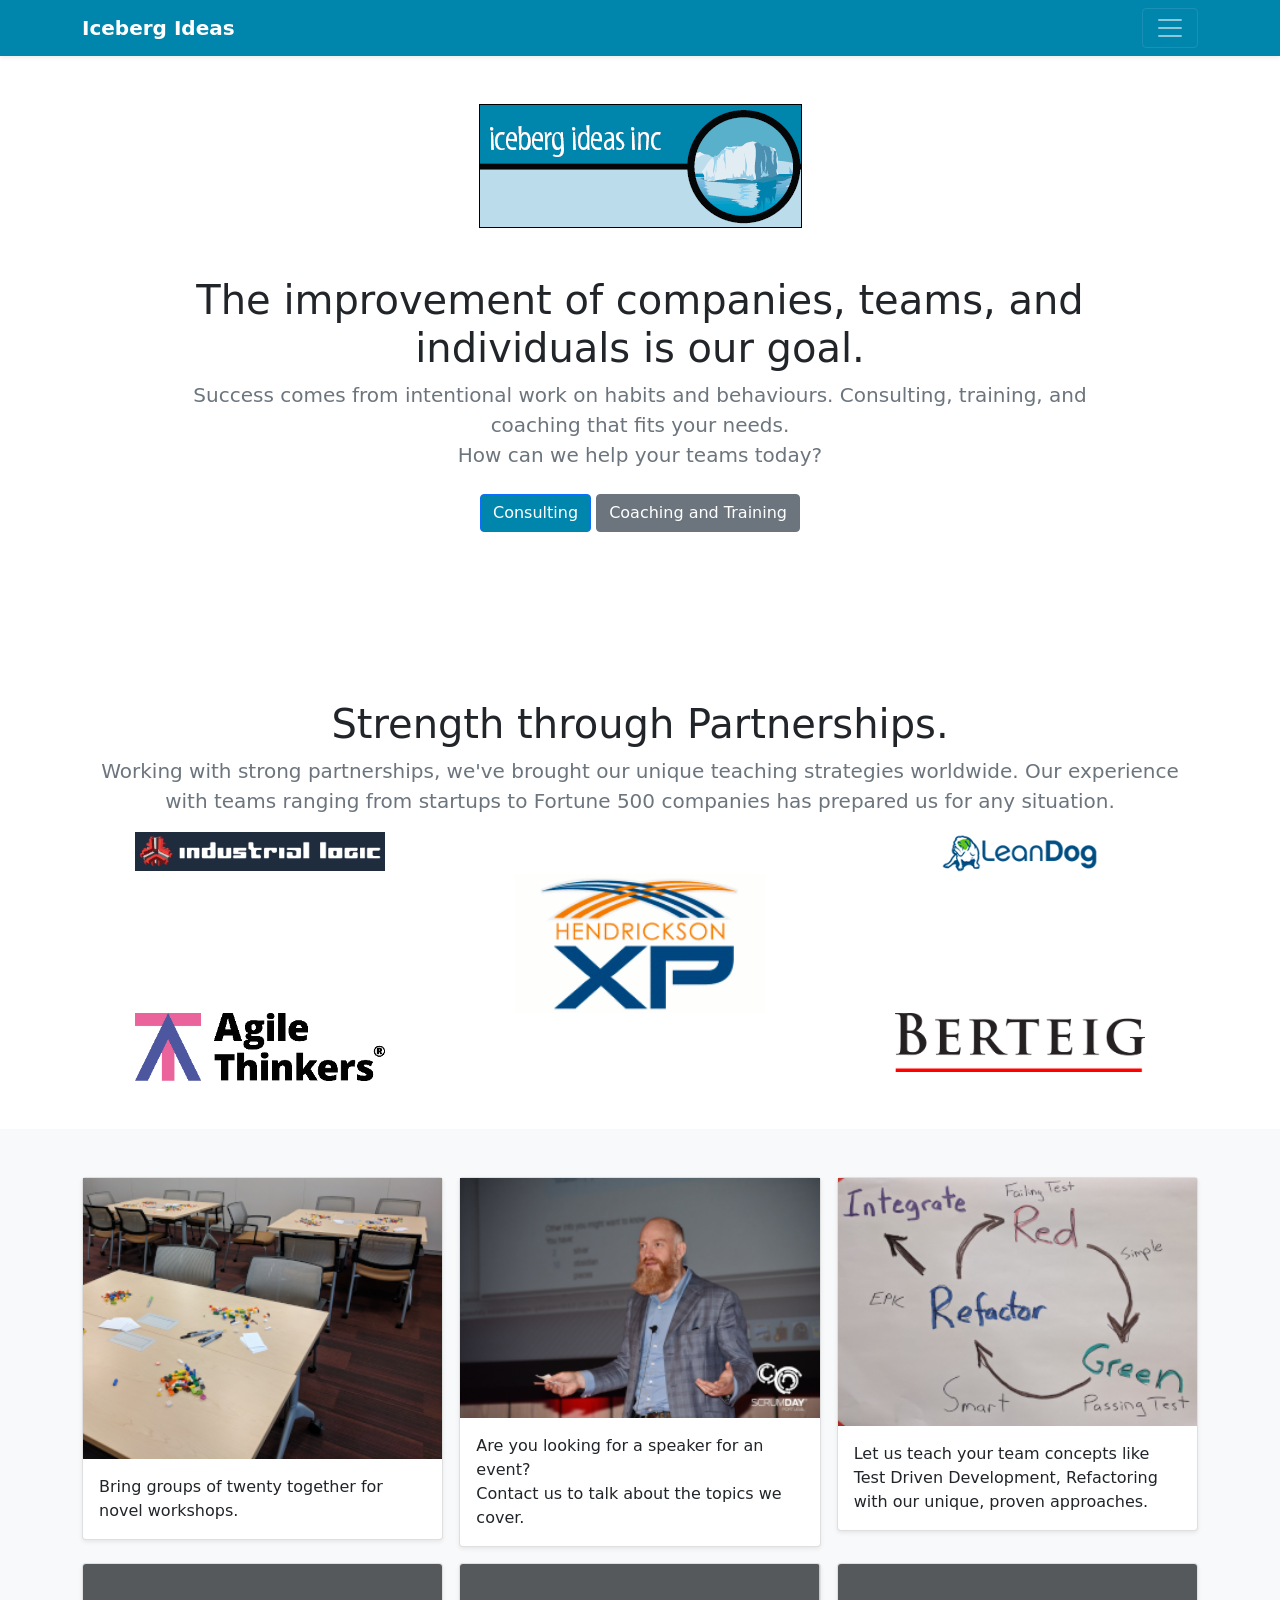
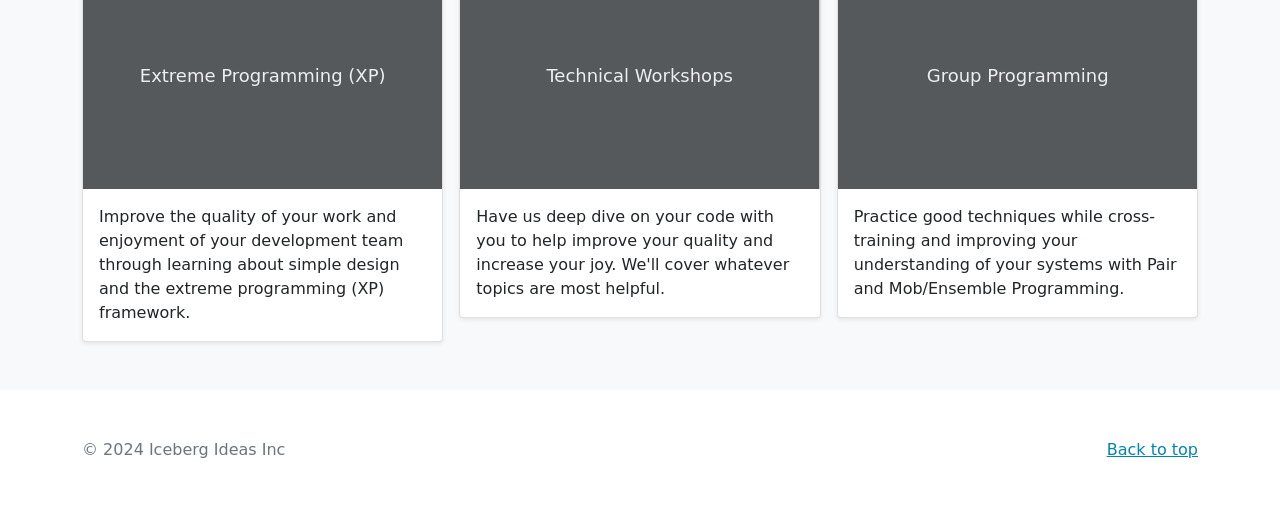
==== index.html @ f42827af "update grid of partners to flex for smaller screen" ====
<!doctype html>
<html lang="en">
<head>
    <meta charset="utf-8">
    <meta name="viewport" content="width=device-width, initial-scale=1">
    <meta name="description"
          content="This is the Iceberg Ideas corporate website. We help people, teams and companies improve.">
    <title>Iceberg Ideas Inc</title>

    <!-- Bootstrap core CSS -->
    <link href="css/bootstrap.min.css" rel="stylesheet">

    <style>
        .background-lg {
            border: black solid 1px;
        }

        a {
            color: #0085ac;
        }

        .bd-placeholder-img {
            font-size: 1.125rem;
            text-anchor: middle;
            -webkit-user-select: none;
            -moz-user-select: none;
            user-select: none;
        }

        @media (min-width: 768px) {
            .bd-placeholder-img-lg {
                font-size: 3.5rem;
            }
        }
    </style>
</head>
<body>

<header>
    <div class="collapse bg-dark" id="navbarHeader">
        <div class="container">
            <div class="row">
                <div class="col-sm-8 col-md-7 py-4">
                    <h4 class="text-white">About</h4>
                    <p class="text-muted">Iceberg Ideas is on a mission to help you grow and develop your business. We
                        do this through the transformation and improvement of individuals, teams, and organizations. Our
                        goal is to make your organization better. We can help your business be more efficient by
                        simplifying your process, reducing waste, and creating a learning environment to help people
                        thrive.</p>
                </div>
                <div class="col-sm-4 offset-md-1 py-4">
                    <h4 class="text-white">Contact</h4>
                    <ul class="list-unstyled">
                        <li><a href="mailto:info@icebergideas.com" class="text-white">Email us</a></li>
                    </ul>
                </div>
            </div>
        </div>
    </div>
    <div class="navbar navbar-dark shadow-sm" style="background-color: #0085ac">
        <div class="container">
            <a href="#" class="navbar-brand d-flex align-items-center">
                <strong>Iceberg Ideas</strong>
            </a>
            <button class="navbar-toggler" type="button" data-bs-toggle="collapse" data-bs-target="#navbarHeader"
                    aria-controls="navbarHeader" aria-expanded="false" aria-label="Toggle navigation">
                <span class="navbar-toggler-icon"></span>
            </button>
        </div>
    </div>
</header>

<main>

    <section class="py-5 text-center container">
        <div>
            <img src="images/logo.png" class="background-lg" alt="Iceberg Ideas logo"/>
        </div>
        <div class="row py-lg-5">
            <div class="col-lg-10 col-md-10 mx-auto">
                <h1 class="fw-light">The improvement of companies, teams, and individuals is our goal.</h1>
                <p class="lead text-muted">Success comes from intentional work on habits and behaviours. Consulting,
                    training, and coaching that fits your needs.<br/>How can we help your teams today?</p>
                <p>
                    <a href="#" class="btn btn-primary my-2" style="background-color: #0085ac">Consulting</a>
                    <a href="#" class="btn btn-secondary my-2">Coaching and Training</a>
                </p>

            </div>
        </div>
    </section>
    <section class="py-5 text-center container">
        <h1 class="fw-light">Strength through Partnerships.</h1>
        <p class="lead text-muted">Working with strong partnerships, we've brought our unique teaching
            strategies
            worldwide. Our experience with teams ranging from startups to Fortune 500 companies has prepared us
            for any
            situation.</p>
        <div class="row">
            <div class="col-sm-4"><a href="https://www.industriallogic.com"><img class="partner"
                                                                              src="images/partners/industrial_logic.png"
                                                                              alt="Industrial Logic logo"
                                                                              width="250"></a>
            </div>
            <div class="col-sm-4"></div>
            <div class="col-sm-4"><a href="https://www.leandog.com"><img class="partner"
                                                                      src="images/partners/lean_dog.png"
                                                                      alt="Lean Dog logo"></a>
            </div>
        </div>
        <div class="row">
            <div class="col-sm-12"><a href="https://www.hendricksonxp.com"><img class="partner"
                                                                             src="images/partners/hendrickson_xp.png"
                                                                             alt="Hendrickson XP logo"
                                                                             width="250"></a>
            </div>
        </div>
        <div class="row">
            <div class="col-sm-4"><a href="https://www.theagilethinkers.com"><img class="partner"
                                                                               src="images/partners/the_agile_thinkers.png"
                                                                               alt="Agile Thinkers logo"
                                                                               width="250"></a>
            </div>
            <div class="col-sm-4"></div>
            <div class="col-sm-4"><a href="https://www.berteig.com"><img class="partner"
                                                                      src="images/partners/berteig.png"
                                                                      alt="Berteig Consulting logo"
                                                                      width="250"></a></div>
        </div>
    </section>
    <!--Something about services, conference talks-->
    <div class="album py-5 bg-light">
        <div class="container">

            <div class="row row-cols-1 row-cols-sm-2 row-cols-md-3 g-3">
                <div class="col">
                    <div class="card shadow-sm">
                        <img src="images/lego_group.png" alt="Tables setup with groups of chairs">
                        <div class="card-body">
                            <p class="card-text">Bring groups of twenty together for novel workshops.</p>
                        </div>
                    </div>
                </div>
                <div class="col">
                    <div class="card shadow-sm">
                        <img src="images/speaking.png" alt="Bryan Beecham speaking on a stage"/>
                        <div class="card-body">
                            <p class="card-text">Are you looking for a speaker for an event?<br/>Contact us to talk
                                about the topics we cover.</p>
                        </div>
<!--                        <div class="accordion">-->
<!--                            <div class="accordion-item">-->
<!--                                <h2 class="accordion-header" id="talks">-->
<!--                                    <button class="accordion-button" type="button" data-bs-toggle="collapse"-->
<!--                                            data-bs-target="#collapseOne" aria-expanded="true"-->
<!--                                            aria-controls="collapseOne">-->
<!--                                        Talks-->
<!--                                    </button>-->
<!--                                </h2>-->
<!--                                <div id="collapseOne" class="accordion-collapse collapse show"-->
<!--                                     aria-labelledby="headingOne" data-bs-parent="#accordionExample">-->
<!--                                    <div class="accordion-body">-->
<!--                                        <strong><a href="https://www.youtube.com/watch?v=Ox8ZCySgHVY">AgileTO - XP-->
<!--                                            Values, Principles, and Practices</a></strong>-->
<!--                                    </div>-->
<!--                                </div>-->
<!--                            </div>-->
<!--                        </div>-->
<!--                        https://www.youtube.com/watch?v=Ox8ZCySgHVY-->
<!--                        https://www.youtube.com/watch?v=TAoQv4s5nn4-->
<!--                        https://www.infoq.com/interviews/beecham-xp-not-dead/-->
<!--                        https://www.agilealliance.org/resources/videos/epic-refactoring-applying-the-epic-continuous-improvement-cycle/-->


<!--                        Workshops-->
<!--                        https://www.infoq.com/presentations/tdd-lego/-->

<!--                        Podcast-->
<!--                        https://www.youtube.com/watch?v=k6t4t2nZpK4-->

<!--                        Training-->
<!--                        https://www.youtube.com/watch?v=uq0qX6aOYO8-->
<!--                        https://www.youtube.com/watch?v=UWeDR6sdX-o-->
                    </div>

                </div>
                <div class="col">
                    <div class="card shadow-sm">
                        <img src="images/tdd_cycle.png" alt="Test Driven Development (TDD) hand drawn chart"/>
                        <div class="card-body">
                            <p class="card-text">Let us teach your team concepts like Test Driven Development,
                                Refactoring with our unique, proven approaches.</p>
                        </div>
                    </div>
                </div>
                <div class="col">
                    <div class="card shadow-sm">
                        <svg class="bd-placeholder-img card-img-top" width="100%" height="225"
                             xmlns="http://www.w3.org/2000/svg" role="img" aria-label="Placeholder: Thumbnail"
                             preserveAspectRatio="xMidYMid slice" focusable="false"><title>Extreme Programming
                            (XP)</title>
                            <rect width="100%" height="100%" fill="#55595c"/>
                            <text x="50%" y="50%" fill="#eceeef" dy=".3em">Extreme Programming (XP)</text>
                        </svg>

                        <div class="card-body">
                            <p class="card-text">Improve the quality of your work and enjoyment of your development team
                                through learning about simple design and the extreme programming (XP) framework.</p>
                        </div>
                    </div>
                </div>

                <div class="col">
                    <div class="card shadow-sm">
                        <svg class="bd-placeholder-img card-img-top" width="100%" height="225"
                             xmlns="http://www.w3.org/2000/svg" role="img" aria-label="Placeholder: Thumbnail"
                             preserveAspectRatio="xMidYMid slice" focusable="false"><title>Technical Workshops</title>
                            <rect width="100%" height="100%" fill="#55595c"/>
                            <text x="50%" y="50%" fill="#eceeef" dy=".3em">Technical Workshops</text>
                        </svg>

                        <div class="card-body">
                            <p class="card-text">Have us deep dive on your code with you to help improve your quality
                                and increase your joy. We'll cover whatever topics are most helpful.</p>
                        </div>
                    </div>
                </div>
                <div class="col">
                    <div class="card shadow-sm">
                        <svg class="bd-placeholder-img card-img-top" width="100%" height="225"
                             xmlns="http://www.w3.org/2000/svg" role="img" aria-label="Placeholder: Thumbnail"
                             preserveAspectRatio="xMidYMid slice" focusable="false"><title>Group Programming</title>
                            <rect width="100%" height="100%" fill="#55595c"/>
                            <text x="50%" y="50%" fill="#eceeef" dy=".3em">Group Programming</text>
                        </svg>

                        <div class="card-body">
                            <p class="card-text">Practice good techniques while cross-training and improving your
                                understanding of your systems with Pair and Mob/Ensemble Programming.</p>
                        </div>
                    </div>
                </div>

            </div>
        </div>
    </div>

</main>

<footer class="text-muted py-5">
    <div class="container">
        <p class="float-end mb-1">
            <a href="#">Back to top</a>
        </p>
        <p class="mb-1">&copy; 2024 Iceberg Ideas Inc</p>
    </div>
</footer>


<script src="js/bootstrap.bundle.min.js"></script>


</body>
</html>
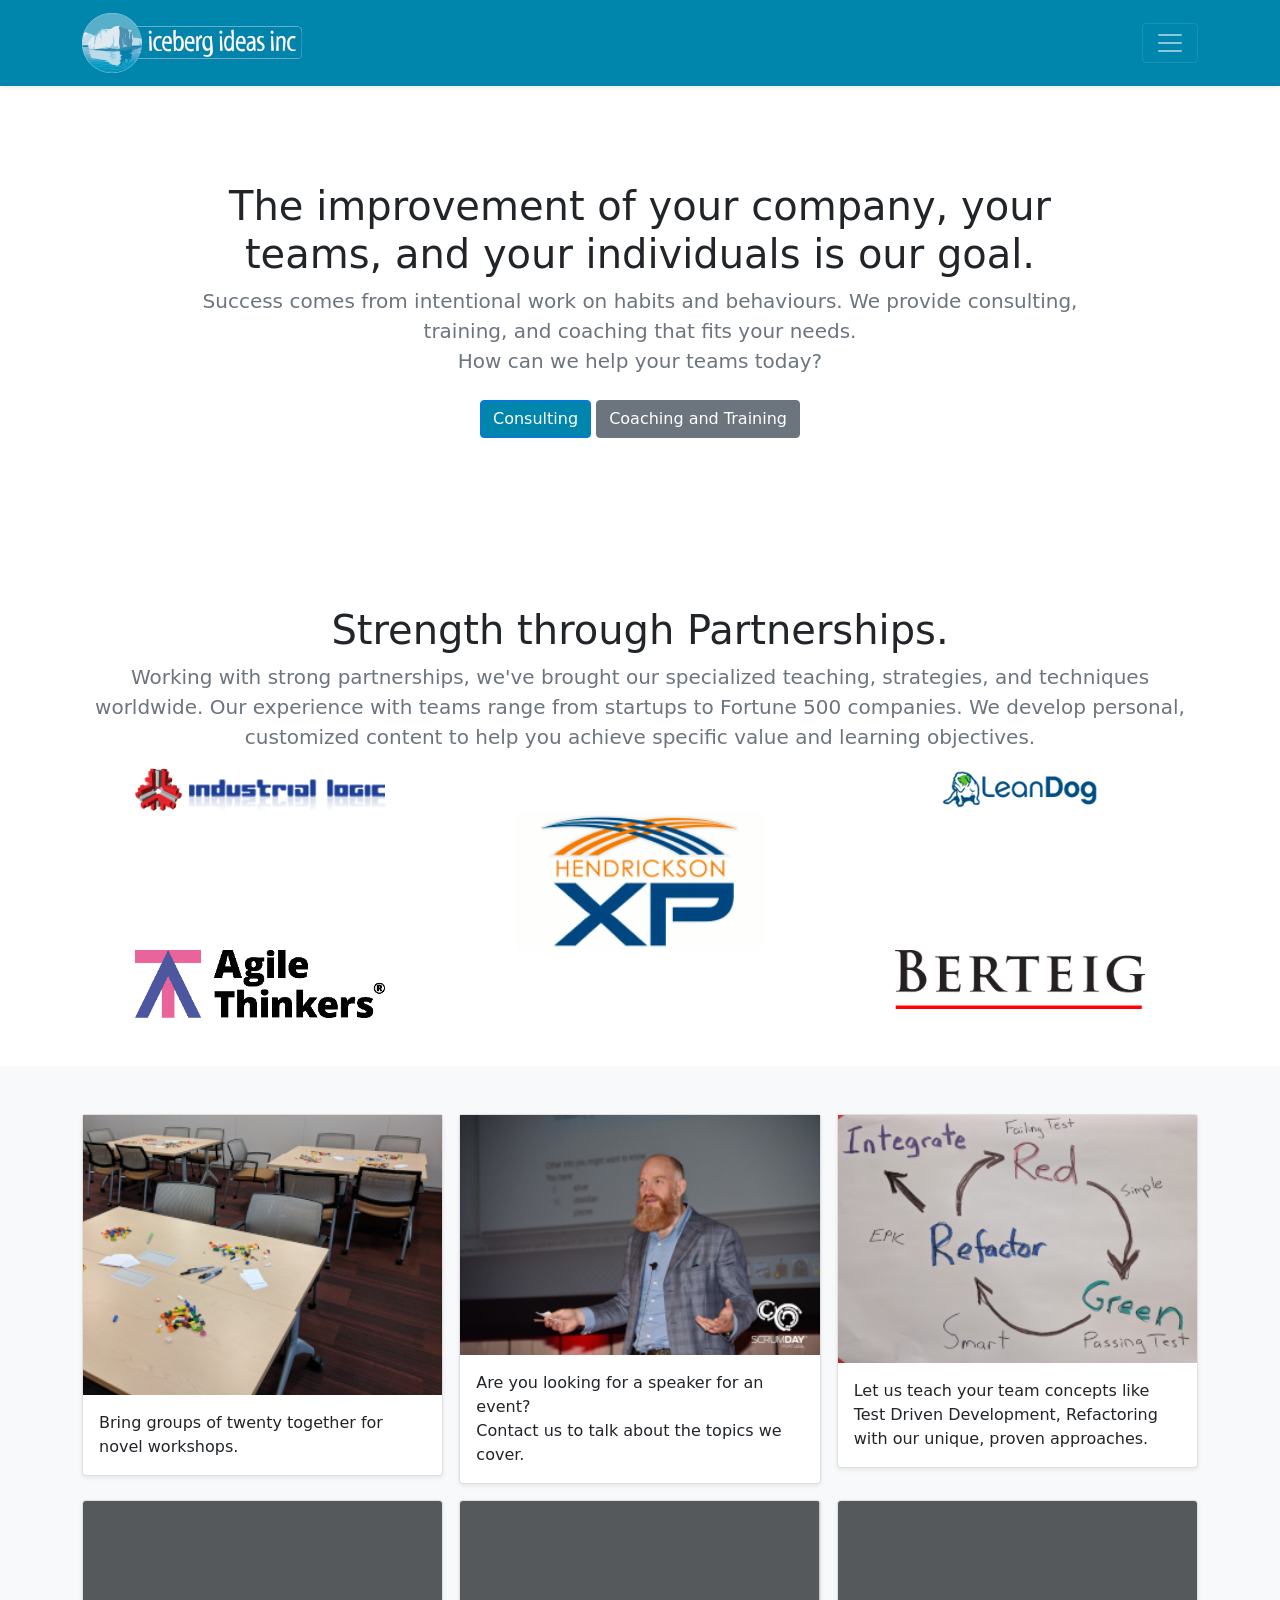
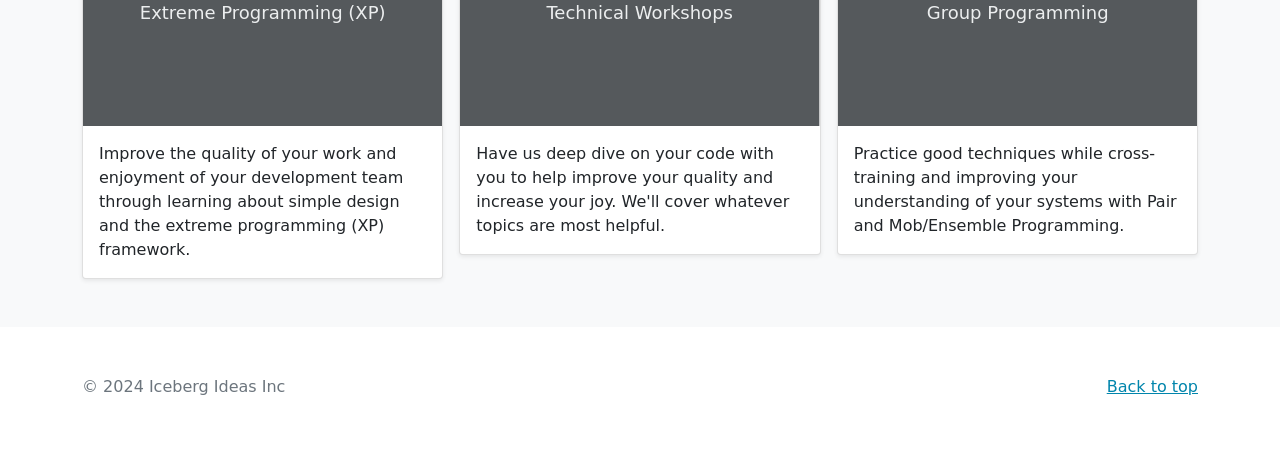
==== commit a2e03861: "moved logo to top left. Changed to other style" ====
--- a/index.html
+++ b/index.html
@@ -60,7 +60,8 @@
     <div class="navbar navbar-dark shadow-sm" style="background-color: #0085ac">
         <div class="container">
             <a href="#" class="navbar-brand d-flex align-items-center">
-                <strong>Iceberg Ideas</strong>
+                <img src="images/iceberg_ideas_logo.png" alt="Iceberg Ideas logo"/>
+<!--                <strong>Iceberg Ideas</strong>-->
             </a>
             <button class="navbar-toggler" type="button" data-bs-toggle="collapse" data-bs-target="#navbarHeader"
                     aria-controls="navbarHeader" aria-expanded="false" aria-label="Toggle navigation">
@@ -71,15 +72,12 @@
 </header>
 
 <main>
-
     <section class="py-5 text-center container">
-        <div>
-            <img src="images/logo.png" class="background-lg" alt="Iceberg Ideas logo"/>
-        </div>
+
         <div class="row py-lg-5">
             <div class="col-lg-10 col-md-10 mx-auto">
-                <h1 class="fw-light">The improvement of companies, teams, and individuals is our goal.</h1>
-                <p class="lead text-muted">Success comes from intentional work on habits and behaviours. Consulting,
+                <h1 class="fw-light">The improvement of your company, your teams, and your individuals is our goal.</h1>
+                <p class="lead text-muted">Success comes from intentional work on habits and behaviours. We provide consulting,
                     training, and coaching that fits your needs.<br/>How can we help your teams today?</p>
                 <p>
                     <a href="#" class="btn btn-primary my-2" style="background-color: #0085ac">Consulting</a>
@@ -91,41 +89,40 @@
     </section>
     <section class="py-5 text-center container">
         <h1 class="fw-light">Strength through Partnerships.</h1>
-        <p class="lead text-muted">Working with strong partnerships, we've brought our unique teaching
-            strategies
-            worldwide. Our experience with teams ranging from startups to Fortune 500 companies has prepared us
-            for any
-            situation.</p>
+        <p class="lead text-muted">Working with strong partnerships, we've brought our specialized teaching,
+            strategies, and techniques worldwide. Our experience with teams range from startups to Fortune 500 companies.
+            We develop personal, customized content to help you achieve specific value and learning objectives.
+        </p>
         <div class="row">
             <div class="col-sm-4"><a href="https://www.industriallogic.com"><img class="partner"
-                                                                              src="images/partners/industrial_logic.png"
-                                                                              alt="Industrial Logic logo"
-                                                                              width="250"></a>
+                                                                                 src="images/partners/industrial_logic.png"
+                                                                                 alt="Industrial Logic logo"
+                                                                                 width="250"></a>
             </div>
             <div class="col-sm-4"></div>
             <div class="col-sm-4"><a href="https://www.leandog.com"><img class="partner"
-                                                                      src="images/partners/lean_dog.png"
-                                                                      alt="Lean Dog logo"></a>
+                                                                         src="images/partners/lean_dog.png"
+                                                                         alt="Lean Dog logo"></a>
             </div>
         </div>
         <div class="row">
             <div class="col-sm-12"><a href="https://www.hendricksonxp.com"><img class="partner"
-                                                                             src="images/partners/hendrickson_xp.png"
-                                                                             alt="Hendrickson XP logo"
-                                                                             width="250"></a>
+                                                                                src="images/partners/hendrickson_xp.png"
+                                                                                alt="Hendrickson XP logo"
+                                                                                width="250"></a>
             </div>
         </div>
         <div class="row">
             <div class="col-sm-4"><a href="https://www.theagilethinkers.com"><img class="partner"
-                                                                               src="images/partners/the_agile_thinkers.png"
-                                                                               alt="Agile Thinkers logo"
-                                                                               width="250"></a>
+                                                                                  src="images/partners/the_agile_thinkers.png"
+                                                                                  alt="Agile Thinkers logo"
+                                                                                  width="250"></a>
             </div>
             <div class="col-sm-4"></div>
             <div class="col-sm-4"><a href="https://www.berteig.com"><img class="partner"
-                                                                      src="images/partners/berteig.png"
-                                                                      alt="Berteig Consulting logo"
-                                                                      width="250"></a></div>
+                                                                         src="images/partners/berteig.png"
+                                                                         alt="Berteig Consulting logo"
+                                                                         width="250"></a></div>
         </div>
     </section>
     <!--Something about services, conference talks-->
@@ -148,39 +145,39 @@
                             <p class="card-text">Are you looking for a speaker for an event?<br/>Contact us to talk
                                 about the topics we cover.</p>
                         </div>
-<!--                        <div class="accordion">-->
-<!--                            <div class="accordion-item">-->
-<!--                                <h2 class="accordion-header" id="talks">-->
-<!--                                    <button class="accordion-button" type="button" data-bs-toggle="collapse"-->
-<!--                                            data-bs-target="#collapseOne" aria-expanded="true"-->
-<!--                                            aria-controls="collapseOne">-->
-<!--                                        Talks-->
-<!--                                    </button>-->
-<!--                                </h2>-->
-<!--                                <div id="collapseOne" class="accordion-collapse collapse show"-->
-<!--                                     aria-labelledby="headingOne" data-bs-parent="#accordionExample">-->
-<!--                                    <div class="accordion-body">-->
-<!--                                        <strong><a href="https://www.youtube.com/watch?v=Ox8ZCySgHVY">AgileTO - XP-->
-<!--                                            Values, Principles, and Practices</a></strong>-->
-<!--                                    </div>-->
-<!--                                </div>-->
-<!--                            </div>-->
-<!--                        </div>-->
-<!--                        https://www.youtube.com/watch?v=Ox8ZCySgHVY-->
-<!--                        https://www.youtube.com/watch?v=TAoQv4s5nn4-->
-<!--                        https://www.infoq.com/interviews/beecham-xp-not-dead/-->
-<!--                        https://www.agilealliance.org/resources/videos/epic-refactoring-applying-the-epic-continuous-improvement-cycle/-->
-
-
-<!--                        Workshops-->
-<!--                        https://www.infoq.com/presentations/tdd-lego/-->
-
-<!--                        Podcast-->
-<!--                        https://www.youtube.com/watch?v=k6t4t2nZpK4-->
-
-<!--                        Training-->
-<!--                        https://www.youtube.com/watch?v=uq0qX6aOYO8-->
-<!--                        https://www.youtube.com/watch?v=UWeDR6sdX-o-->
+                        <!--                        <div class="accordion">-->
+                        <!--                            <div class="accordion-item">-->
+                        <!--                                <h2 class="accordion-header" id="talks">-->
+                        <!--                                    <button class="accordion-button" type="button" data-bs-toggle="collapse"-->
+                        <!--                                            data-bs-target="#collapseOne" aria-expanded="true"-->
+                        <!--                                            aria-controls="collapseOne">-->
+                        <!--                                        Talks-->
+                        <!--                                    </button>-->
+                        <!--                                </h2>-->
+                        <!--                                <div id="collapseOne" class="accordion-collapse collapse show"-->
+                        <!--                                     aria-labelledby="headingOne" data-bs-parent="#accordionExample">-->
+                        <!--                                    <div class="accordion-body">-->
+                        <!--                                        <strong><a href="https://www.youtube.com/watch?v=Ox8ZCySgHVY">AgileTO - XP-->
+                        <!--                                            Values, Principles, and Practices</a></strong>-->
+                        <!--                                    </div>-->
+                        <!--                                </div>-->
+                        <!--                            </div>-->
+                        <!--                        </div>-->
+                        <!--                        https://www.youtube.com/watch?v=Ox8ZCySgHVY-->
+                        <!--                        https://www.youtube.com/watch?v=TAoQv4s5nn4-->
+                        <!--                        https://www.infoq.com/interviews/beecham-xp-not-dead/-->
+                        <!--                        https://www.agilealliance.org/resources/videos/epic-refactoring-applying-the-epic-continuous-improvement-cycle/-->
+
+
+                        <!--                        Workshops-->
+                        <!--                        https://www.infoq.com/presentations/tdd-lego/-->
+
+                        <!--                        Podcast-->
+                        <!--                        https://www.youtube.com/watch?v=k6t4t2nZpK4-->
+
+                        <!--                        Training-->
+                        <!--                        https://www.youtube.com/watch?v=uq0qX6aOYO8-->
+                        <!--                        https://www.youtube.com/watch?v=UWeDR6sdX-o-->
                     </div>
 
                 </div>
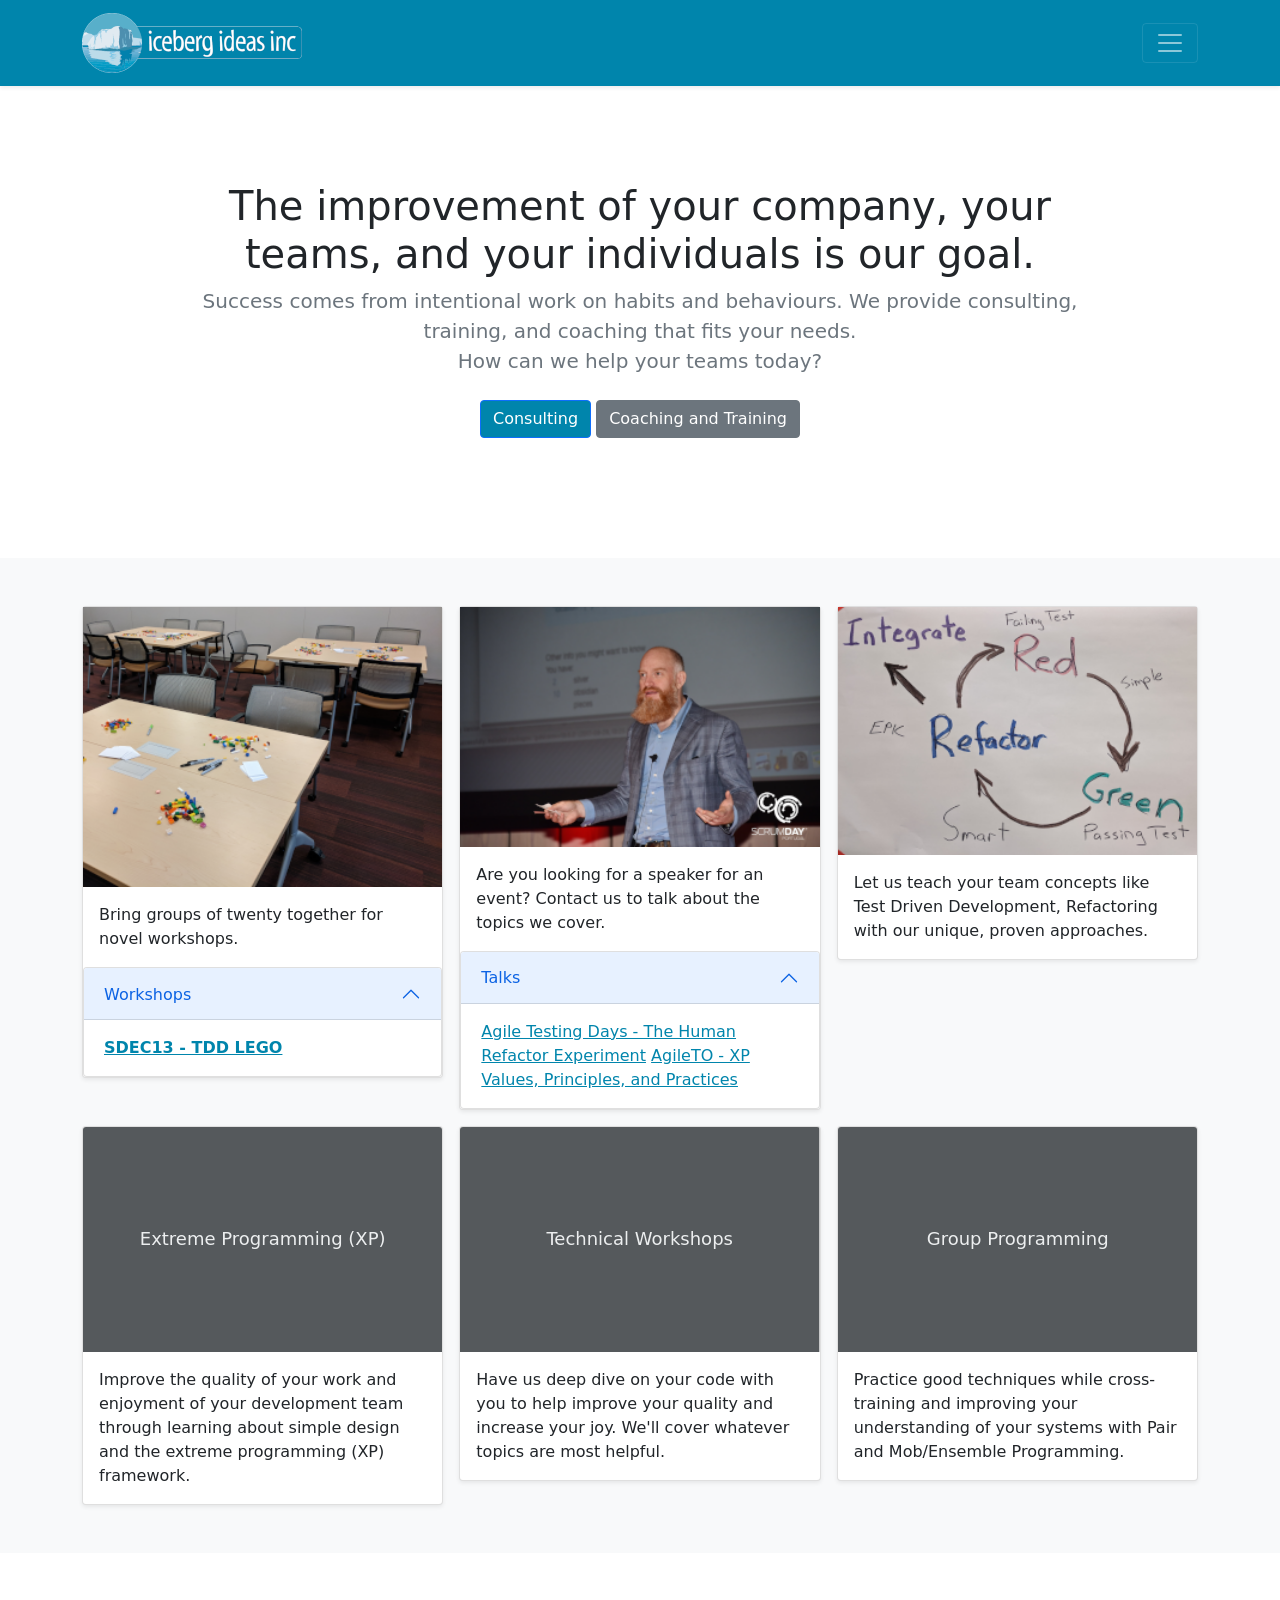
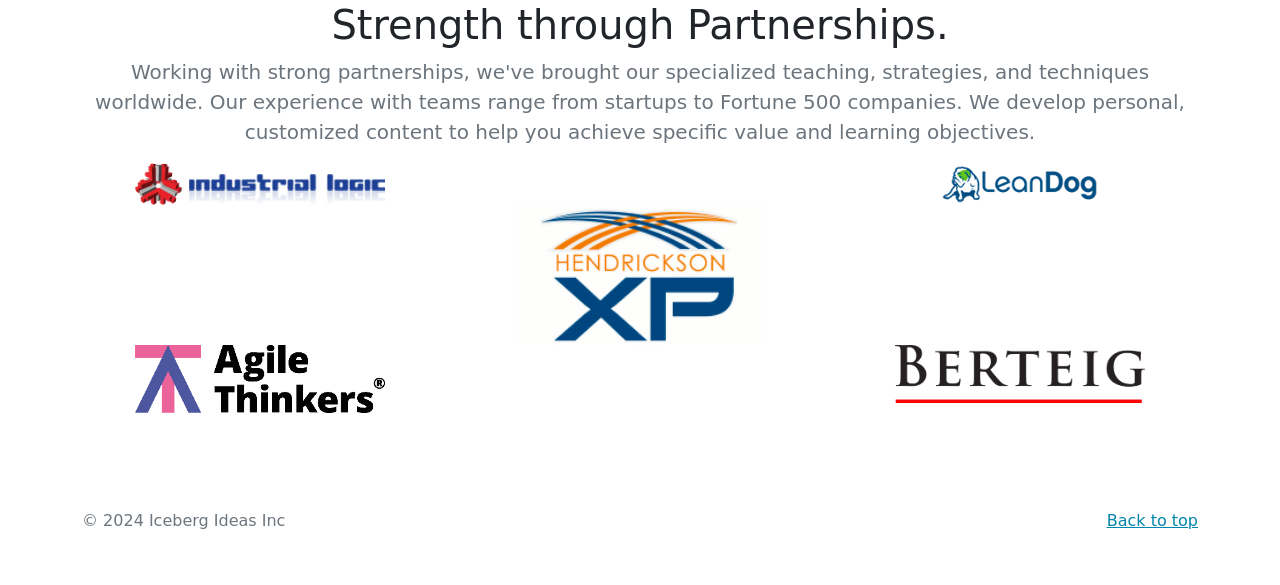
==== commit 6a30e08c: "rearranged items" ====
--- a/index.html
+++ b/index.html
@@ -61,7 +61,7 @@
         <div class="container">
             <a href="#" class="navbar-brand d-flex align-items-center">
                 <img src="images/iceberg_ideas_logo.png" alt="Iceberg Ideas logo"/>
-<!--                <strong>Iceberg Ideas</strong>-->
+                <!--                <strong>Iceberg Ideas</strong>-->
             </a>
             <button class="navbar-toggler" type="button" data-bs-toggle="collapse" data-bs-target="#navbarHeader"
                     aria-controls="navbarHeader" aria-expanded="false" aria-label="Toggle navigation">
@@ -77,7 +77,8 @@
         <div class="row py-lg-5">
             <div class="col-lg-10 col-md-10 mx-auto">
                 <h1 class="fw-light">The improvement of your company, your teams, and your individuals is our goal.</h1>
-                <p class="lead text-muted">Success comes from intentional work on habits and behaviours. We provide consulting,
+                <p class="lead text-muted">Success comes from intentional work on habits and behaviours. We provide
+                    consulting,
                     training, and coaching that fits your needs.<br/>How can we help your teams today?</p>
                 <p>
                     <a href="#" class="btn btn-primary my-2" style="background-color: #0085ac">Consulting</a>
@@ -87,10 +88,149 @@
             </div>
         </div>
     </section>
+
+    <!--Something about services, conference talks-->
+    <section>
+    <div class="album py-5 bg-light">
+        <div class="container">
+
+            <div class="row row-cols-1 row-cols-sm-2 row-cols-md-3 g-3">
+                <div class="col">
+                    <div class="card shadow-sm">
+                        <img src="images/lego_group.png" alt="Tables setup with groups of chairs">
+                        <div class="card-body">
+                            <p class="card-text">Bring groups of twenty together for novel workshops.</p>
+                        </div>
+                        <div class="accordion">
+                            <div class="accordion-item">
+                                <h2 class="accordion-header" id="workshops">
+                                    <button class="accordion-button" type="button" data-bs-toggle="collapse"
+                                            data-bs-target="#collapseWorkshop" aria-expanded="true"
+                                            aria-controls="collapseWorkshop">
+                                        Workshops
+                                    </button>
+                                </h2>
+                                <div id="collapseWorkshop" class="accordion-collapse collapse show"
+                                     aria-labelledby="headingOne" data-bs-parent="#accordionExample">
+                                    <div class="accordion-body">
+                                        <strong><a href="https://www.infoq.com/presentations/tdd-lego/">SDEC13 - TDD
+                                            LEGO</a></strong>
+                                    </div>
+                                </div>
+                            </div>
+                        </div>
+                    </div>
+                </div>
+                <div class="col">
+                    <div class="card shadow-sm">
+                        <img src="images/speaking.png" alt="Bryan Beecham speaking on a stage"/>
+                        <div class="card-body">
+                            <p class="card-text">Are you looking for a speaker for an event? Contact us to talk
+                                about the topics we cover.</p>
+                        </div>
+                        <div class="accordion">
+                            <div class="accordion-item">
+                                <h2 class="accordion-header" id="talks">
+                                    <button class="accordion-button" type="button" data-bs-toggle="collapse"
+                                            data-bs-target="#collapseOne" aria-expanded="true"
+                                            aria-controls="collapseOne">
+                                        Talks
+                                    </button>
+                                </h2>
+                                <div id="collapseOne" class="accordion-collapse collapse show"
+                                     aria-labelledby="headingOne" data-bs-parent="#accordionExample">
+                                    <div class="accordion-body">
+                                        <a href="https://www.youtube.com/watch?v=Ox8ZCySgHVY">Agile Testing Days
+                                            - The Human Refactor Experiment</a>
+                                        <a href="https://www.youtube.com/watch?v=Ox8ZCySgHVY">AgileTO - XP
+                                            Values, Principles, and Practices</a><br/>
+                                    </div>
+                                </div>
+                            </div>
+                        </div>
+                        <!--                        https://www.youtube.com/watch?v=TAoQv4s5nn4-->
+                        <!--                        https://www.infoq.com/interviews/beecham-xp-not-dead/-->
+                        <!--                        https://www.agilealliance.org/resources/videos/epic-refactoring-applying-the-epic-continuous-improvement-cycle/-->
+
+
+                        <!--                        Workshops-->
+                        <!--                        https://www.infoq.com/presentations/tdd-lego/-->
+
+                        <!--                        Podcast-->
+                        <!--                        https://www.youtube.com/watch?v=k6t4t2nZpK4-->
+
+                        <!--                        Training-->
+                        <!--                        https://www.youtube.com/watch?v=uq0qX6aOYO8-->
+                        <!--                        https://www.youtube.com/watch?v=UWeDR6sdX-o-->
+                    </div>
+
+                </div>
+                <div class="col">
+                    <div class="card shadow-sm">
+                        <img src="images/tdd_cycle.png" alt="Test Driven Development (TDD) hand drawn chart"/>
+                        <div class="card-body">
+                            <p class="card-text">Let us teach your team concepts like Test Driven Development,
+                                Refactoring with our unique, proven approaches.</p>
+                        </div>
+                    </div>
+                </div>
+                <div class="col">
+                    <div class="card shadow-sm">
+                        <svg class="bd-placeholder-img card-img-top" width="100%" height="225"
+                             xmlns="http://www.w3.org/2000/svg" role="img" aria-label="Placeholder: Thumbnail"
+                             preserveAspectRatio="xMidYMid slice" focusable="false"><title>Extreme Programming
+                            (XP)</title>
+                            <rect width="100%" height="100%" fill="#55595c"/>
+                            <text x="50%" y="50%" fill="#eceeef" dy=".3em">Extreme Programming (XP)</text>
+                        </svg>
+
+                        <div class="card-body">
+                            <p class="card-text">Improve the quality of your work and enjoyment of your development team
+                                through learning about simple design and the extreme programming (XP) framework.</p>
+                        </div>
+                    </div>
+                </div>
+
+                <div class="col">
+                    <div class="card shadow-sm">
+                        <svg class="bd-placeholder-img card-img-top" width="100%" height="225"
+                             xmlns="http://www.w3.org/2000/svg" role="img" aria-label="Placeholder: Thumbnail"
+                             preserveAspectRatio="xMidYMid slice" focusable="false"><title>Technical Workshops</title>
+                            <rect width="100%" height="100%" fill="#55595c"/>
+                            <text x="50%" y="50%" fill="#eceeef" dy=".3em">Technical Workshops</text>
+                        </svg>
+
+                        <div class="card-body">
+                            <p class="card-text">Have us deep dive on your code with you to help improve your quality
+                                and increase your joy. We'll cover whatever topics are most helpful.</p>
+                        </div>
+                    </div>
+                </div>
+                <div class="col">
+                    <div class="card shadow-sm">
+                        <svg class="bd-placeholder-img card-img-top" width="100%" height="225"
+                             xmlns="http://www.w3.org/2000/svg" role="img" aria-label="Placeholder: Thumbnail"
+                             preserveAspectRatio="xMidYMid slice" focusable="false"><title>Group Programming</title>
+                            <rect width="100%" height="100%" fill="#55595c"/>
+                            <text x="50%" y="50%" fill="#eceeef" dy=".3em">Group Programming</text>
+                        </svg>
+
+                        <div class="card-body">
+                            <p class="card-text">Practice good techniques while cross-training and improving your
+                                understanding of your systems with Pair and Mob/Ensemble Programming.</p>
+                        </div>
+                    </div>
+                </div>
+
+            </div>
+        </div>
+    </div>
+    </section>
     <section class="py-5 text-center container">
         <h1 class="fw-light">Strength through Partnerships.</h1>
         <p class="lead text-muted">Working with strong partnerships, we've brought our specialized teaching,
-            strategies, and techniques worldwide. Our experience with teams range from startups to Fortune 500 companies.
+            strategies, and techniques worldwide. Our experience with teams range from startups to Fortune 500
+            companies.
             We develop personal, customized content to help you achieve specific value and learning objectives.
         </p>
         <div class="row">
@@ -125,123 +265,6 @@
                                                                          width="250"></a></div>
         </div>
     </section>
-    <!--Something about services, conference talks-->
-    <div class="album py-5 bg-light">
-        <div class="container">
-
-            <div class="row row-cols-1 row-cols-sm-2 row-cols-md-3 g-3">
-                <div class="col">
-                    <div class="card shadow-sm">
-                        <img src="images/lego_group.png" alt="Tables setup with groups of chairs">
-                        <div class="card-body">
-                            <p class="card-text">Bring groups of twenty together for novel workshops.</p>
-                        </div>
-                    </div>
-                </div>
-                <div class="col">
-                    <div class="card shadow-sm">
-                        <img src="images/speaking.png" alt="Bryan Beecham speaking on a stage"/>
-                        <div class="card-body">
-                            <p class="card-text">Are you looking for a speaker for an event?<br/>Contact us to talk
-                                about the topics we cover.</p>
-                        </div>
-                        <!--                        <div class="accordion">-->
-                        <!--                            <div class="accordion-item">-->
-                        <!--                                <h2 class="accordion-header" id="talks">-->
-                        <!--                                    <button class="accordion-button" type="button" data-bs-toggle="collapse"-->
-                        <!--                                            data-bs-target="#collapseOne" aria-expanded="true"-->
-                        <!--                                            aria-controls="collapseOne">-->
-                        <!--                                        Talks-->
-                        <!--                                    </button>-->
-                        <!--                                </h2>-->
-                        <!--                                <div id="collapseOne" class="accordion-collapse collapse show"-->
-                        <!--                                     aria-labelledby="headingOne" data-bs-parent="#accordionExample">-->
-                        <!--                                    <div class="accordion-body">-->
-                        <!--                                        <strong><a href="https://www.youtube.com/watch?v=Ox8ZCySgHVY">AgileTO - XP-->
-                        <!--                                            Values, Principles, and Practices</a></strong>-->
-                        <!--                                    </div>-->
-                        <!--                                </div>-->
-                        <!--                            </div>-->
-                        <!--                        </div>-->
-                        <!--                        https://www.youtube.com/watch?v=Ox8ZCySgHVY-->
-                        <!--                        https://www.youtube.com/watch?v=TAoQv4s5nn4-->
-                        <!--                        https://www.infoq.com/interviews/beecham-xp-not-dead/-->
-                        <!--                        https://www.agilealliance.org/resources/videos/epic-refactoring-applying-the-epic-continuous-improvement-cycle/-->
-
-
-                        <!--                        Workshops-->
-                        <!--                        https://www.infoq.com/presentations/tdd-lego/-->
-
-                        <!--                        Podcast-->
-                        <!--                        https://www.youtube.com/watch?v=k6t4t2nZpK4-->
-
-                        <!--                        Training-->
-                        <!--                        https://www.youtube.com/watch?v=uq0qX6aOYO8-->
-                        <!--                        https://www.youtube.com/watch?v=UWeDR6sdX-o-->
-                    </div>
-
-                </div>
-                <div class="col">
-                    <div class="card shadow-sm">
-                        <img src="images/tdd_cycle.png" alt="Test Driven Development (TDD) hand drawn chart"/>
-                        <div class="card-body">
-                            <p class="card-text">Let us teach your team concepts like Test Driven Development,
-                                Refactoring with our unique, proven approaches.</p>
-                        </div>
-                    </div>
-                </div>
-                <div class="col">
-                    <div class="card shadow-sm">
-                        <svg class="bd-placeholder-img card-img-top" width="100%" height="225"
-                             xmlns="http://www.w3.org/2000/svg" role="img" aria-label="Placeholder: Thumbnail"
-                             preserveAspectRatio="xMidYMid slice" focusable="false"><title>Extreme Programming
-                            (XP)</title>
-                            <rect width="100%" height="100%" fill="#55595c"/>
-                            <text x="50%" y="50%" fill="#eceeef" dy=".3em">Extreme Programming (XP)</text>
-                        </svg>
-
-                        <div class="card-body">
-                            <p class="card-text">Improve the quality of your work and enjoyment of your development team
-                                through learning about simple design and the extreme programming (XP) framework.</p>
-                        </div>
-                    </div>
-                </div>
-
-                <div class="col">
-                    <div class="card shadow-sm">
-                        <svg class="bd-placeholder-img card-img-top" width="100%" height="225"
-                             xmlns="http://www.w3.org/2000/svg" role="img" aria-label="Placeholder: Thumbnail"
-                             preserveAspectRatio="xMidYMid slice" focusable="false"><title>Technical Workshops</title>
-                            <rect width="100%" height="100%" fill="#55595c"/>
-                            <text x="50%" y="50%" fill="#eceeef" dy=".3em">Technical Workshops</text>
-                        </svg>
-
-                        <div class="card-body">
-                            <p class="card-text">Have us deep dive on your code with you to help improve your quality
-                                and increase your joy. We'll cover whatever topics are most helpful.</p>
-                        </div>
-                    </div>
-                </div>
-                <div class="col">
-                    <div class="card shadow-sm">
-                        <svg class="bd-placeholder-img card-img-top" width="100%" height="225"
-                             xmlns="http://www.w3.org/2000/svg" role="img" aria-label="Placeholder: Thumbnail"
-                             preserveAspectRatio="xMidYMid slice" focusable="false"><title>Group Programming</title>
-                            <rect width="100%" height="100%" fill="#55595c"/>
-                            <text x="50%" y="50%" fill="#eceeef" dy=".3em">Group Programming</text>
-                        </svg>
-
-                        <div class="card-body">
-                            <p class="card-text">Practice good techniques while cross-training and improving your
-                                understanding of your systems with Pair and Mob/Ensemble Programming.</p>
-                        </div>
-                    </div>
-                </div>
-
-            </div>
-        </div>
-    </div>
-
 </main>
 
 <footer class="text-muted py-5">
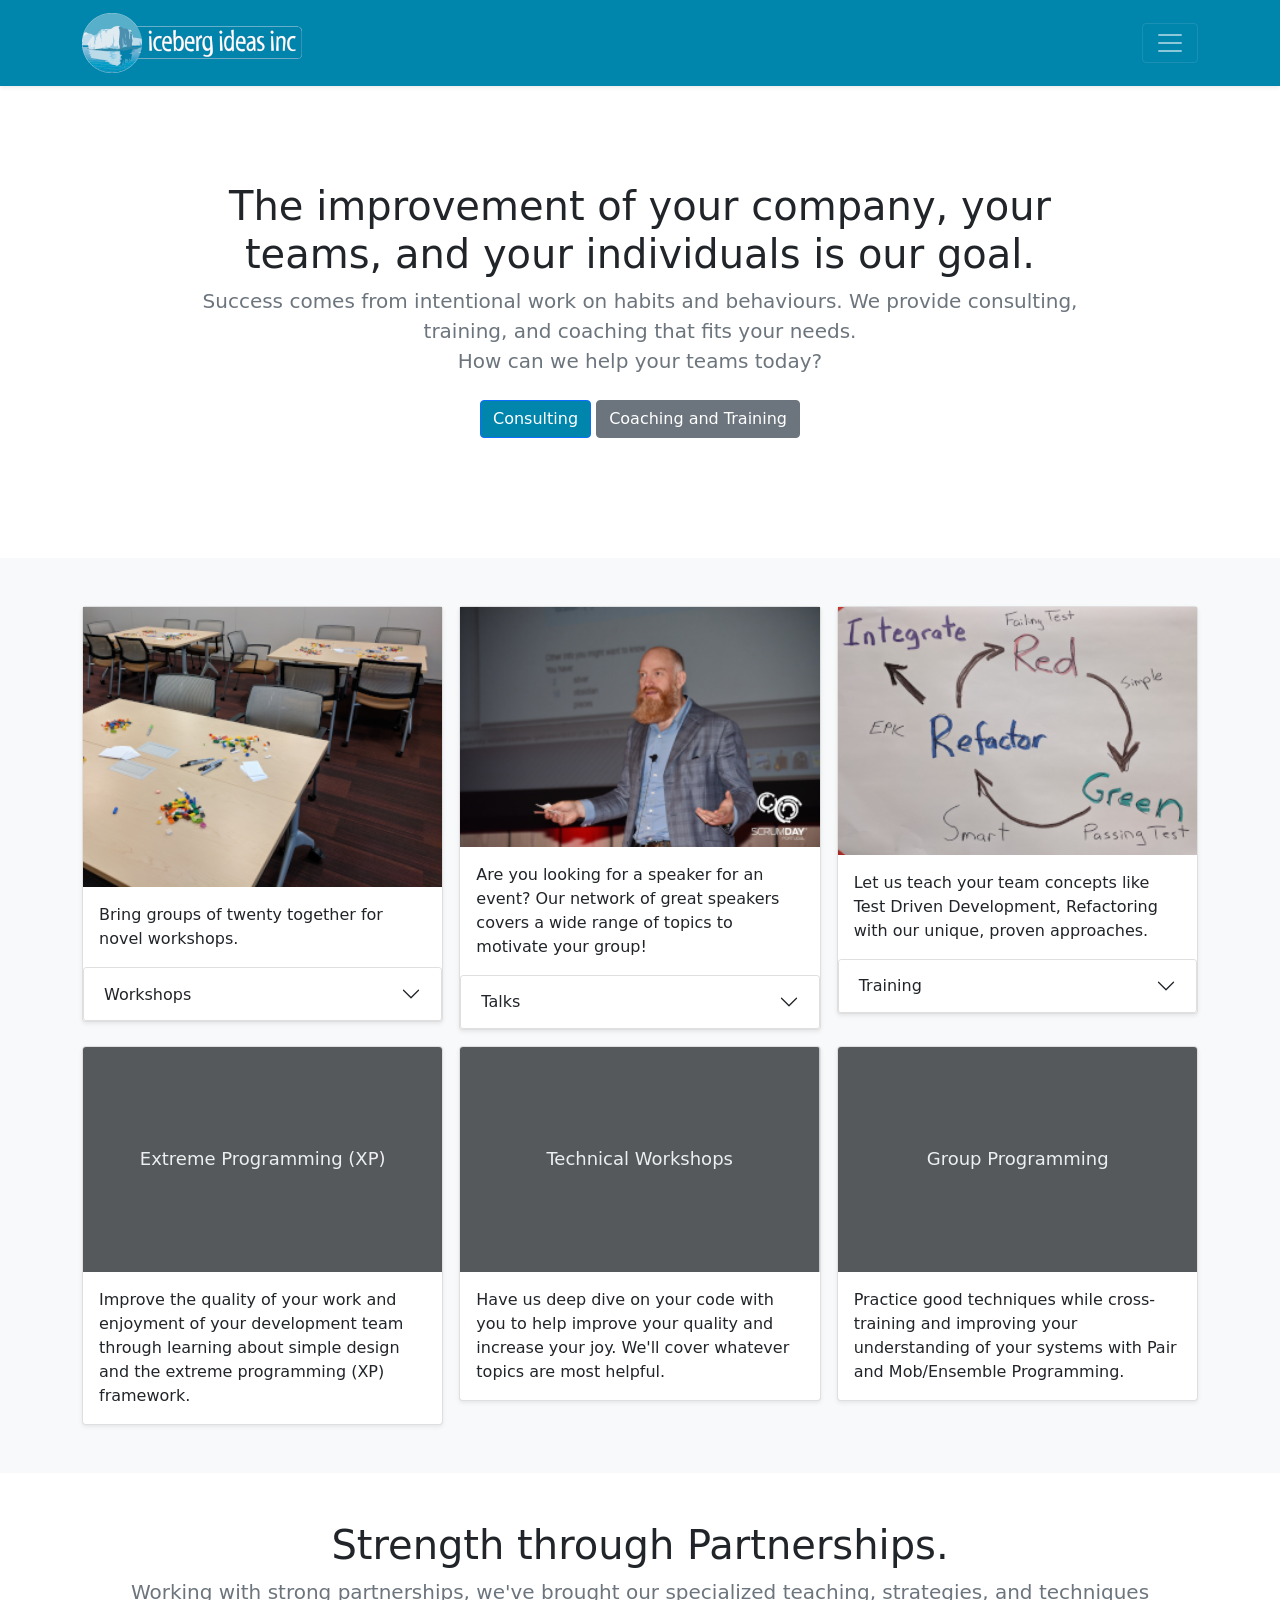
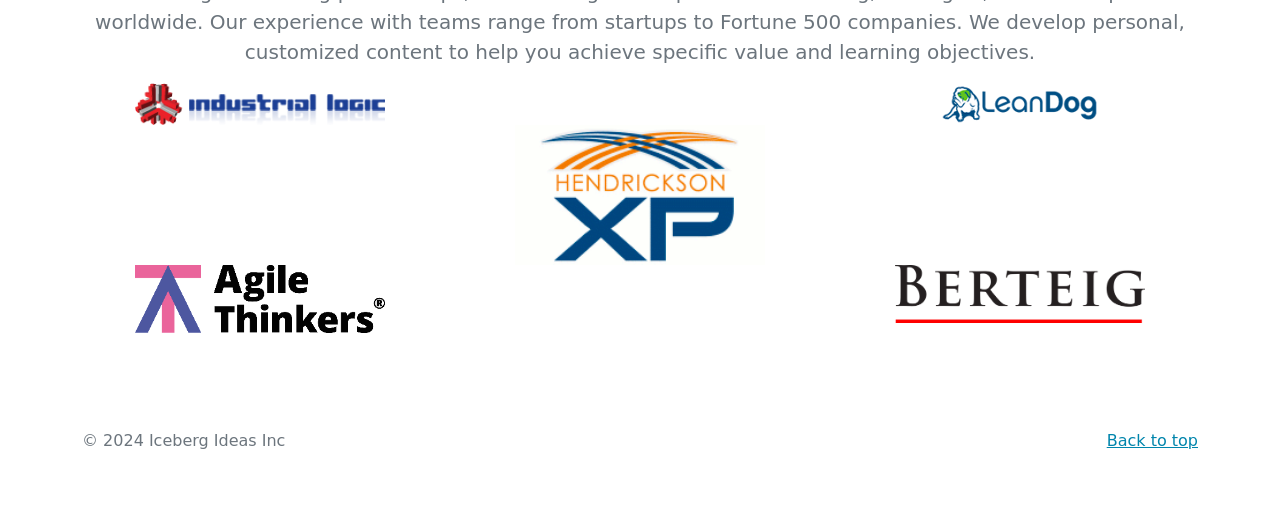
==== commit 2b9b96f7: "fixed accordion" ====
--- a/index.html
+++ b/index.html
@@ -73,7 +73,6 @@
 
 <main>
     <section class="py-5 text-center container">
-
         <div class="row py-lg-5">
             <div class="col-lg-10 col-md-10 mx-auto">
                 <h1 class="fw-light">The improvement of your company, your teams, and your individuals is our goal.</h1>
@@ -81,6 +80,7 @@
                     consulting,
                     training, and coaching that fits your needs.<br/>How can we help your teams today?</p>
                 <p>
+                    <!-- TODO: use collapse to provide details on consulting and coaching   -->
                     <a href="#" class="btn btn-primary my-2" style="background-color: #0085ac">Consulting</a>
                     <a href="#" class="btn btn-secondary my-2">Coaching and Training</a>
                 </p>
@@ -89,142 +89,162 @@
         </div>
     </section>
 
-    <!--Something about services, conference talks-->
+    <!--TODO: Something about services, conference talks-->
     <section>
-    <div class="album py-5 bg-light">
-        <div class="container">
-
-            <div class="row row-cols-1 row-cols-sm-2 row-cols-md-3 g-3">
-                <div class="col">
-                    <div class="card shadow-sm">
-                        <img src="images/lego_group.png" alt="Tables setup with groups of chairs">
-                        <div class="card-body">
-                            <p class="card-text">Bring groups of twenty together for novel workshops.</p>
-                        </div>
-                        <div class="accordion">
-                            <div class="accordion-item">
-                                <h2 class="accordion-header" id="workshops">
-                                    <button class="accordion-button" type="button" data-bs-toggle="collapse"
-                                            data-bs-target="#collapseWorkshop" aria-expanded="true"
-                                            aria-controls="collapseWorkshop">
-                                        Workshops
-                                    </button>
-                                </h2>
-                                <div id="collapseWorkshop" class="accordion-collapse collapse show"
-                                     aria-labelledby="headingOne" data-bs-parent="#accordionExample">
-                                    <div class="accordion-body">
-                                        <strong><a href="https://www.infoq.com/presentations/tdd-lego/">SDEC13 - TDD
-                                            LEGO</a></strong>
+        <div class="album py-5 bg-light">
+            <div class="container">
+
+                <div class="row row-cols-1 row-cols-sm-2 row-cols-md-3 g-3">
+                    <div class="col">
+                        <div class="card shadow-sm">
+                            <img src="images/lego_group.png" alt="Tables setup with groups of chairs">
+                            <div class="card-body">
+                                <p class="card-text">Bring groups of twenty together for novel workshops.</p>
+                            </div>
+                            <div class="accordion">
+                                <div class="accordion-item">
+                                    <h2 class="accordion-header" id="workshops">
+                                        <button class="accordion-button collapsed" type="button"
+                                                data-bs-toggle="collapse"
+                                                data-bs-target="#collapseWorkshop" aria-expanded="false"
+                                                aria-controls="collapseWorkshop">Workshops
+                                        </button>
+                                    </h2>
+                                    <div id="collapseWorkshop" class="accordion-collapse collapse"
+                                         aria-labelledby="headingOne" data-bs-parent="#accordionExample">
+                                        <div class="accordion-body">SDEC13 - <a
+                                                href="https://www.infoq.com/presentations/tdd-lego/">TDD
+                                            LEGO</a>
+                                        </div>
                                     </div>
                                 </div>
                             </div>
                         </div>
                     </div>
-                </div>
-                <div class="col">
-                    <div class="card shadow-sm">
-                        <img src="images/speaking.png" alt="Bryan Beecham speaking on a stage"/>
-                        <div class="card-body">
-                            <p class="card-text">Are you looking for a speaker for an event? Contact us to talk
-                                about the topics we cover.</p>
-                        </div>
-                        <div class="accordion">
-                            <div class="accordion-item">
-                                <h2 class="accordion-header" id="talks">
-                                    <button class="accordion-button" type="button" data-bs-toggle="collapse"
-                                            data-bs-target="#collapseOne" aria-expanded="true"
-                                            aria-controls="collapseOne">
-                                        Talks
-                                    </button>
-                                </h2>
-                                <div id="collapseOne" class="accordion-collapse collapse show"
-                                     aria-labelledby="headingOne" data-bs-parent="#accordionExample">
-                                    <div class="accordion-body">
-                                        <a href="https://www.youtube.com/watch?v=Ox8ZCySgHVY">Agile Testing Days
-                                            - The Human Refactor Experiment</a>
-                                        <a href="https://www.youtube.com/watch?v=Ox8ZCySgHVY">AgileTO - XP
-                                            Values, Principles, and Practices</a><br/>
+                    <div class="col">
+                        <div class="card shadow-sm">
+                            <img src="images/speaking.png" alt="Bryan Beecham speaking on a stage"/>
+                            <div class="card-body">
+                                <p class="card-text">Are you looking for a speaker for an event? Our network of great
+                                    speakers covers a wide range of topics to motivate your group!</p>
+                            </div>
+                            <div class="accordion">
+                                <div class="accordion-item">
+                                    <h2 class="accordion-header" id="talks">
+                                        <button class="accordion-button collapsed" type="button"
+                                                data-bs-toggle="collapse"
+                                                data-bs-target="#collapseTalks" aria-expanded="false"
+                                                aria-controls="collapseTalks">
+                                            Talks
+                                        </button>
+                                    </h2>
+                                    <div id="collapseTalks" class="accordion-collapse collapse"
+                                         aria-labelledby="headingOne" data-bs-parent="#accordionExample">
+                                        <div class="accordion-body">
+                                            Agile Testing Days
+                                            - <a href="https://www.youtube.com/watch?v=TAoQv4s5nn4">The Human Refactor
+                                            Experiment</a><br/>
+                                            AgileTO - <a href="https://www.youtube.com/watch?v=Ox8ZCySgHVY">XP Values,
+                                            Principles, and Practices</a>
+                                        </div>
                                     </div>
                                 </div>
                             </div>
-                        </div>
-                        <!--                        https://www.youtube.com/watch?v=TAoQv4s5nn4-->
-                        <!--                        https://www.infoq.com/interviews/beecham-xp-not-dead/-->
-                        <!--                        https://www.agilealliance.org/resources/videos/epic-refactoring-applying-the-epic-continuous-improvement-cycle/-->
-
-
-                        <!--                        Workshops-->
-                        <!--                        https://www.infoq.com/presentations/tdd-lego/-->
-
-                        <!--                        Podcast-->
-                        <!--                        https://www.youtube.com/watch?v=k6t4t2nZpK4-->
-
-                        <!--                        Training-->
-                        <!--                        https://www.youtube.com/watch?v=uq0qX6aOYO8-->
-                        <!--                        https://www.youtube.com/watch?v=UWeDR6sdX-o-->
+                            <!--                        https://www.infoq.com/interviews/beecham-xp-not-dead/-->
+                            <!--                        https://www.agilealliance.org/resources/videos/epic-refactoring-applying-the-epic-continuous-improvement-cycle/-->
+
+
+                            <!--                        Podcast-->
+                            <!--                        https://www.youtube.com/watch?v=k6t4t2nZpK4-->
+
+                            <!--                        Training-->
+                            <!--                        https://www.youtube.com/watch?v=uq0qX6aOYO8-->
+                            <!--                        https://www.youtube.com/watch?v=UWeDR6sdX-o-->
+                        </div>
+
+                    </div>
+                    <div class="col">
+                        <div class="card shadow-sm">
+                            <img src="images/tdd_cycle.png" alt="Test Driven Development (TDD) hand drawn chart"/>
+                            <div class="card-body">
+                                <p class="card-text">Let us teach your team concepts like Test Driven Development,
+                                    Refactoring with our unique, proven approaches.</p>
+                            </div>
+                                                        <div class="accordion">
+                                <div class="accordion-item">
+                                    <h2 class="accordion-header" id="training">
+                                        <button class="accordion-button collapsed" type="button"
+                                                data-bs-toggle="collapse"
+                                                data-bs-target="#collapseTraining" aria-expanded="false"
+                                                aria-controls="collapseTraining">
+                                            Training
+                                        </button>
+                                    </h2>
+                                    <div id="collapseTraining" class="accordion-collapse collapse"
+                                         aria-labelledby="headingOne" data-bs-parent="#accordionExample">
+                                        <div class="accordion-body">
+                                            LiveLessons -
+                                            <a href="https://www.youtube.com/watch?v=uq0qX6aOYO8">TDD, Refactoring and Pair Programming</a><br/>
+                                        </div>
+                                    </div>
+                                </div>
+                            </div>
+                        </div>
+                    </div>
+                    <div class="col">
+                        <div class="card shadow-sm">
+                            <svg class="bd-placeholder-img card-img-top" width="100%" height="225"
+                                 xmlns="http://www.w3.org/2000/svg" role="img" aria-label="Placeholder: Thumbnail"
+                                 preserveAspectRatio="xMidYMid slice" focusable="false"><title>Extreme Programming
+                                (XP)</title>
+                                <rect width="100%" height="100%" fill="#55595c"/>
+                                <text x="50%" y="50%" fill="#eceeef" dy=".3em">Extreme Programming (XP)</text>
+                            </svg>
+
+                            <div class="card-body">
+                                <p class="card-text">Improve the quality of your work and enjoyment of your development
+                                    team
+                                    through learning about simple design and the extreme programming (XP) framework.</p>
+                            </div>
+                        </div>
+                    </div>
+
+                    <div class="col">
+                        <div class="card shadow-sm">
+                            <svg class="bd-placeholder-img card-img-top" width="100%" height="225"
+                                 xmlns="http://www.w3.org/2000/svg" role="img" aria-label="Placeholder: Thumbnail"
+                                 preserveAspectRatio="xMidYMid slice" focusable="false"><title>Technical
+                                Workshops</title>
+                                <rect width="100%" height="100%" fill="#55595c"/>
+                                <text x="50%" y="50%" fill="#eceeef" dy=".3em">Technical Workshops</text>
+                            </svg>
+
+                            <div class="card-body">
+                                <p class="card-text">Have us deep dive on your code with you to help improve your
+                                    quality
+                                    and increase your joy. We'll cover whatever topics are most helpful.</p>
+                            </div>
+                        </div>
+                    </div>
+                    <div class="col">
+                        <div class="card shadow-sm">
+                            <svg class="bd-placeholder-img card-img-top" width="100%" height="225"
+                                 xmlns="http://www.w3.org/2000/svg" role="img" aria-label="Placeholder: Thumbnail"
+                                 preserveAspectRatio="xMidYMid slice" focusable="false"><title>Group Programming</title>
+                                <rect width="100%" height="100%" fill="#55595c"/>
+                                <text x="50%" y="50%" fill="#eceeef" dy=".3em">Group Programming</text>
+                            </svg>
+
+                            <div class="card-body">
+                                <p class="card-text">Practice good techniques while cross-training and improving your
+                                    understanding of your systems with Pair and Mob/Ensemble Programming.</p>
+                            </div>
+                        </div>
                     </div>
 
                 </div>
-                <div class="col">
-                    <div class="card shadow-sm">
-                        <img src="images/tdd_cycle.png" alt="Test Driven Development (TDD) hand drawn chart"/>
-                        <div class="card-body">
-                            <p class="card-text">Let us teach your team concepts like Test Driven Development,
-                                Refactoring with our unique, proven approaches.</p>
-                        </div>
-                    </div>
-                </div>
-                <div class="col">
-                    <div class="card shadow-sm">
-                        <svg class="bd-placeholder-img card-img-top" width="100%" height="225"
-                             xmlns="http://www.w3.org/2000/svg" role="img" aria-label="Placeholder: Thumbnail"
-                             preserveAspectRatio="xMidYMid slice" focusable="false"><title>Extreme Programming
-                            (XP)</title>
-                            <rect width="100%" height="100%" fill="#55595c"/>
-                            <text x="50%" y="50%" fill="#eceeef" dy=".3em">Extreme Programming (XP)</text>
-                        </svg>
-
-                        <div class="card-body">
-                            <p class="card-text">Improve the quality of your work and enjoyment of your development team
-                                through learning about simple design and the extreme programming (XP) framework.</p>
-                        </div>
-                    </div>
-                </div>
-
-                <div class="col">
-                    <div class="card shadow-sm">
-                        <svg class="bd-placeholder-img card-img-top" width="100%" height="225"
-                             xmlns="http://www.w3.org/2000/svg" role="img" aria-label="Placeholder: Thumbnail"
-                             preserveAspectRatio="xMidYMid slice" focusable="false"><title>Technical Workshops</title>
-                            <rect width="100%" height="100%" fill="#55595c"/>
-                            <text x="50%" y="50%" fill="#eceeef" dy=".3em">Technical Workshops</text>
-                        </svg>
-
-                        <div class="card-body">
-                            <p class="card-text">Have us deep dive on your code with you to help improve your quality
-                                and increase your joy. We'll cover whatever topics are most helpful.</p>
-                        </div>
-                    </div>
-                </div>
-                <div class="col">
-                    <div class="card shadow-sm">
-                        <svg class="bd-placeholder-img card-img-top" width="100%" height="225"
-                             xmlns="http://www.w3.org/2000/svg" role="img" aria-label="Placeholder: Thumbnail"
-                             preserveAspectRatio="xMidYMid slice" focusable="false"><title>Group Programming</title>
-                            <rect width="100%" height="100%" fill="#55595c"/>
-                            <text x="50%" y="50%" fill="#eceeef" dy=".3em">Group Programming</text>
-                        </svg>
-
-                        <div class="card-body">
-                            <p class="card-text">Practice good techniques while cross-training and improving your
-                                understanding of your systems with Pair and Mob/Ensemble Programming.</p>
-                        </div>
-                    </div>
-                </div>
-
-            </div>
-        </div>
-    </div>
+            </div>
+        </div>
     </section>
     <section class="py-5 text-center container">
         <h1 class="fw-light">Strength through Partnerships.</h1>
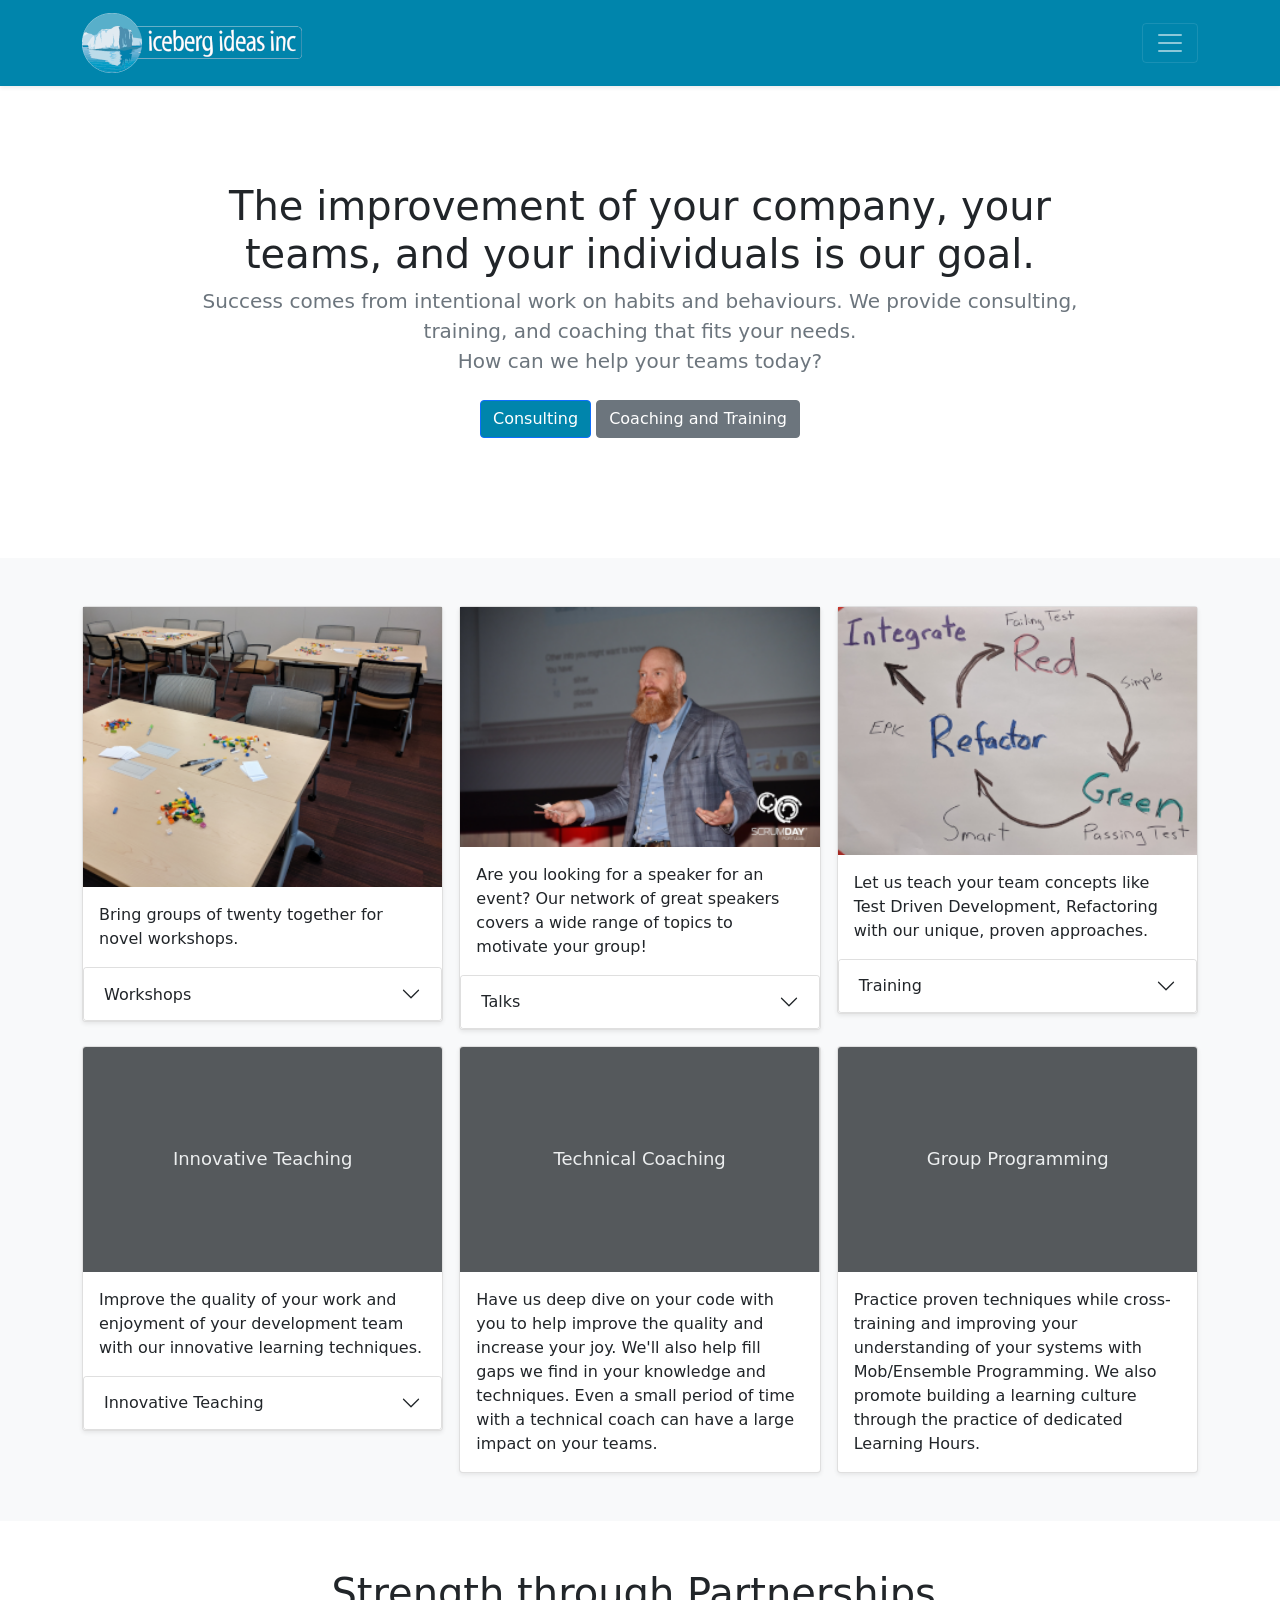
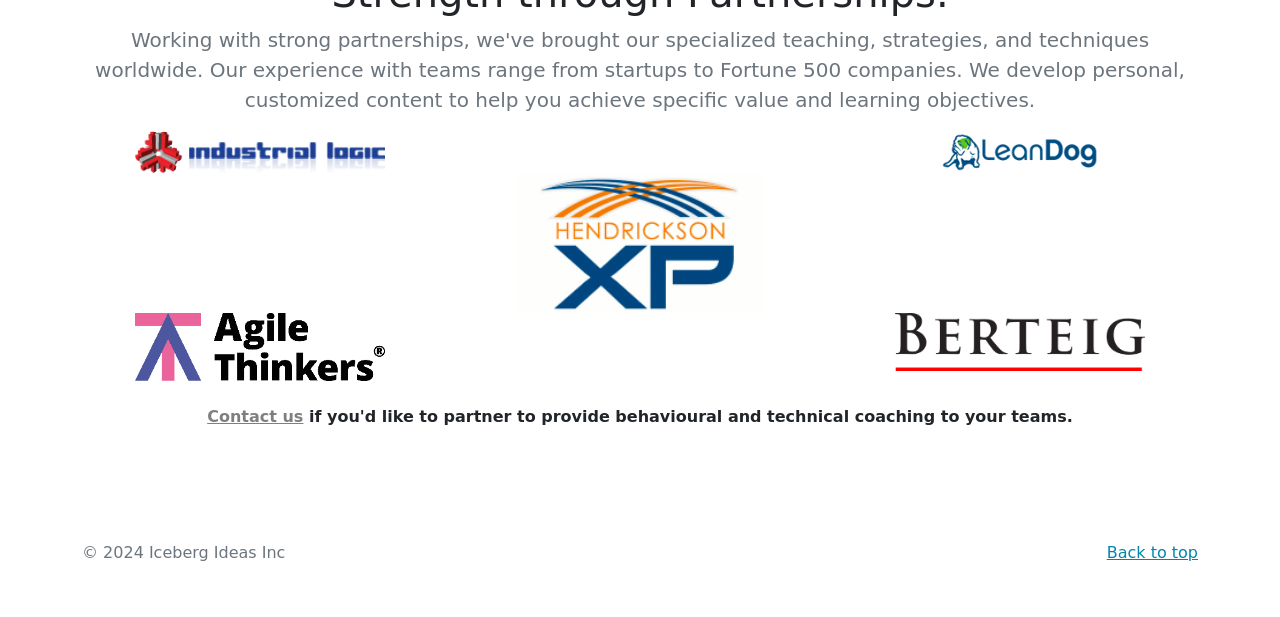
==== commit 9bbcdb43: "added more links" ====
--- a/index.html
+++ b/index.html
@@ -144,22 +144,20 @@
                                             Agile Testing Days
                                             - <a href="https://www.youtube.com/watch?v=TAoQv4s5nn4">The Human Refactor
                                             Experiment</a><br/>
+                                            deliver:Agile - <a
+                                                href="https://www.agilealliance.org/resources/videos/epic-refactoring-applying-the-epic-continuous-improvement-cycle/">EPIC
+                                            Improvement Cycle</a><br/>
                                             AgileTO - <a href="https://www.youtube.com/watch?v=Ox8ZCySgHVY">XP Values,
                                             Principles, and Practices</a>
                                         </div>
                                     </div>
                                 </div>
                             </div>
-                            <!--                        https://www.infoq.com/interviews/beecham-xp-not-dead/-->
-                            <!--                        https://www.agilealliance.org/resources/videos/epic-refactoring-applying-the-epic-continuous-improvement-cycle/-->
 
 
                             <!--                        Podcast-->
                             <!--                        https://www.youtube.com/watch?v=k6t4t2nZpK4-->
 
-                            <!--                        Training-->
-                            <!--                        https://www.youtube.com/watch?v=uq0qX6aOYO8-->
-                            <!--                        https://www.youtube.com/watch?v=UWeDR6sdX-o-->
                         </div>
 
                     </div>
@@ -170,7 +168,7 @@
                                 <p class="card-text">Let us teach your team concepts like Test Driven Development,
                                     Refactoring with our unique, proven approaches.</p>
                             </div>
-                                                        <div class="accordion">
+                            <div class="accordion">
                                 <div class="accordion-item">
                                     <h2 class="accordion-header" id="training">
                                         <button class="accordion-button collapsed" type="button"
@@ -184,7 +182,8 @@
                                          aria-labelledby="headingOne" data-bs-parent="#accordionExample">
                                         <div class="accordion-body">
                                             LiveLessons -
-                                            <a href="https://www.youtube.com/watch?v=uq0qX6aOYO8">TDD, Refactoring and Pair Programming</a><br/>
+                                            <a href="https://www.youtube.com/watch?v=uq0qX6aOYO8">TDD, Refactoring and
+                                                Pair Programming</a><br/>
                                         </div>
                                     </div>
                                 </div>
@@ -195,16 +194,34 @@
                         <div class="card shadow-sm">
                             <svg class="bd-placeholder-img card-img-top" width="100%" height="225"
                                  xmlns="http://www.w3.org/2000/svg" role="img" aria-label="Placeholder: Thumbnail"
-                                 preserveAspectRatio="xMidYMid slice" focusable="false"><title>Extreme Programming
-                                (XP)</title>
+                                 preserveAspectRatio="xMidYMid slice" focusable="false"><title>Innovative
+                                Teaching</title>
                                 <rect width="100%" height="100%" fill="#55595c"/>
-                                <text x="50%" y="50%" fill="#eceeef" dy=".3em">Extreme Programming (XP)</text>
+                                <text x="50%" y="50%" fill="#eceeef" dy=".3em">Innovative Teaching</text>
                             </svg>
 
                             <div class="card-body">
                                 <p class="card-text">Improve the quality of your work and enjoyment of your development
-                                    team
-                                    through learning about simple design and the extreme programming (XP) framework.</p>
+                                    team with our innovative learning techniques.</p>
+                            </div>
+                            <div class="accordion">
+                                <div class="accordion-item">
+                                    <h2 class="accordion-header" id="xp">
+                                        <button class="accordion-button collapsed" type="button"
+                                                data-bs-toggle="collapse"
+                                                data-bs-target="#collapseXP" aria-expanded="false"
+                                                aria-controls="collapseXP">
+                                            Innovative Teaching
+                                        </button>
+                                    </h2>
+                                    <div id="collapseXP" class="accordion-collapse collapse"
+                                         aria-labelledby="headingOne" data-bs-parent="#accordionExample">
+                                        <div class="accordion-body">
+                                            InfoQ - <a href="https://www.infoq.com/interviews/beecham-xp-not-dead/">XP,
+                                            TDD, Refactoring</a>
+                                        </div>
+                                    </div>
+                                </div>
                             </div>
                         </div>
                     </div>
@@ -214,15 +231,16 @@
                             <svg class="bd-placeholder-img card-img-top" width="100%" height="225"
                                  xmlns="http://www.w3.org/2000/svg" role="img" aria-label="Placeholder: Thumbnail"
                                  preserveAspectRatio="xMidYMid slice" focusable="false"><title>Technical
-                                Workshops</title>
+                                Coaching</title>
                                 <rect width="100%" height="100%" fill="#55595c"/>
-                                <text x="50%" y="50%" fill="#eceeef" dy=".3em">Technical Workshops</text>
+                                <text x="50%" y="50%" fill="#eceeef" dy=".3em">Technical Coaching</text>
                             </svg>
 
                             <div class="card-body">
-                                <p class="card-text">Have us deep dive on your code with you to help improve your
-                                    quality
-                                    and increase your joy. We'll cover whatever topics are most helpful.</p>
+                                <p class="card-text">Have us deep dive on your code with you to help improve the
+                                    quality and increase your joy. We'll also help fill gaps we find in your knowledge
+                                    and techniques. Even a small period of time with a technical coach can have a large
+                                    impact on your teams.</p>
                             </div>
                         </div>
                     </div>
@@ -236,8 +254,9 @@
                             </svg>
 
                             <div class="card-body">
-                                <p class="card-text">Practice good techniques while cross-training and improving your
-                                    understanding of your systems with Pair and Mob/Ensemble Programming.</p>
+                                <p class="card-text">Practice proven techniques while cross-training and improving your
+                                    understanding of your systems with Mob/Ensemble Programming. We also promote
+                                    building a learning culture through the practice of dedicated Learning Hours.</p>
                             </div>
                         </div>
                     </div>
@@ -250,9 +269,10 @@
         <h1 class="fw-light">Strength through Partnerships.</h1>
         <p class="lead text-muted">Working with strong partnerships, we've brought our specialized teaching,
             strategies, and techniques worldwide. Our experience with teams range from startups to Fortune 500
-            companies.
-            We develop personal, customized content to help you achieve specific value and learning objectives.
-        </p>
+            companies. We develop personal, customized content to help you achieve specific value and learning
+            objectives.</p>
+
+
         <div class="row">
             <div class="col-sm-4"><a href="https://www.industriallogic.com"><img class="partner"
                                                                                  src="images/partners/industrial_logic.png"
@@ -284,6 +304,9 @@
                                                                          alt="Berteig Consulting logo"
                                                                          width="250"></a></div>
         </div>
+        <br/>
+        <p><strong><a href="mailto:info@icebergideas.com" class="text-black-50">Contact us</a> if you'd like to partner
+            to provide behavioural and technical coaching to your teams.</strong></p>
     </section>
 </main>
 
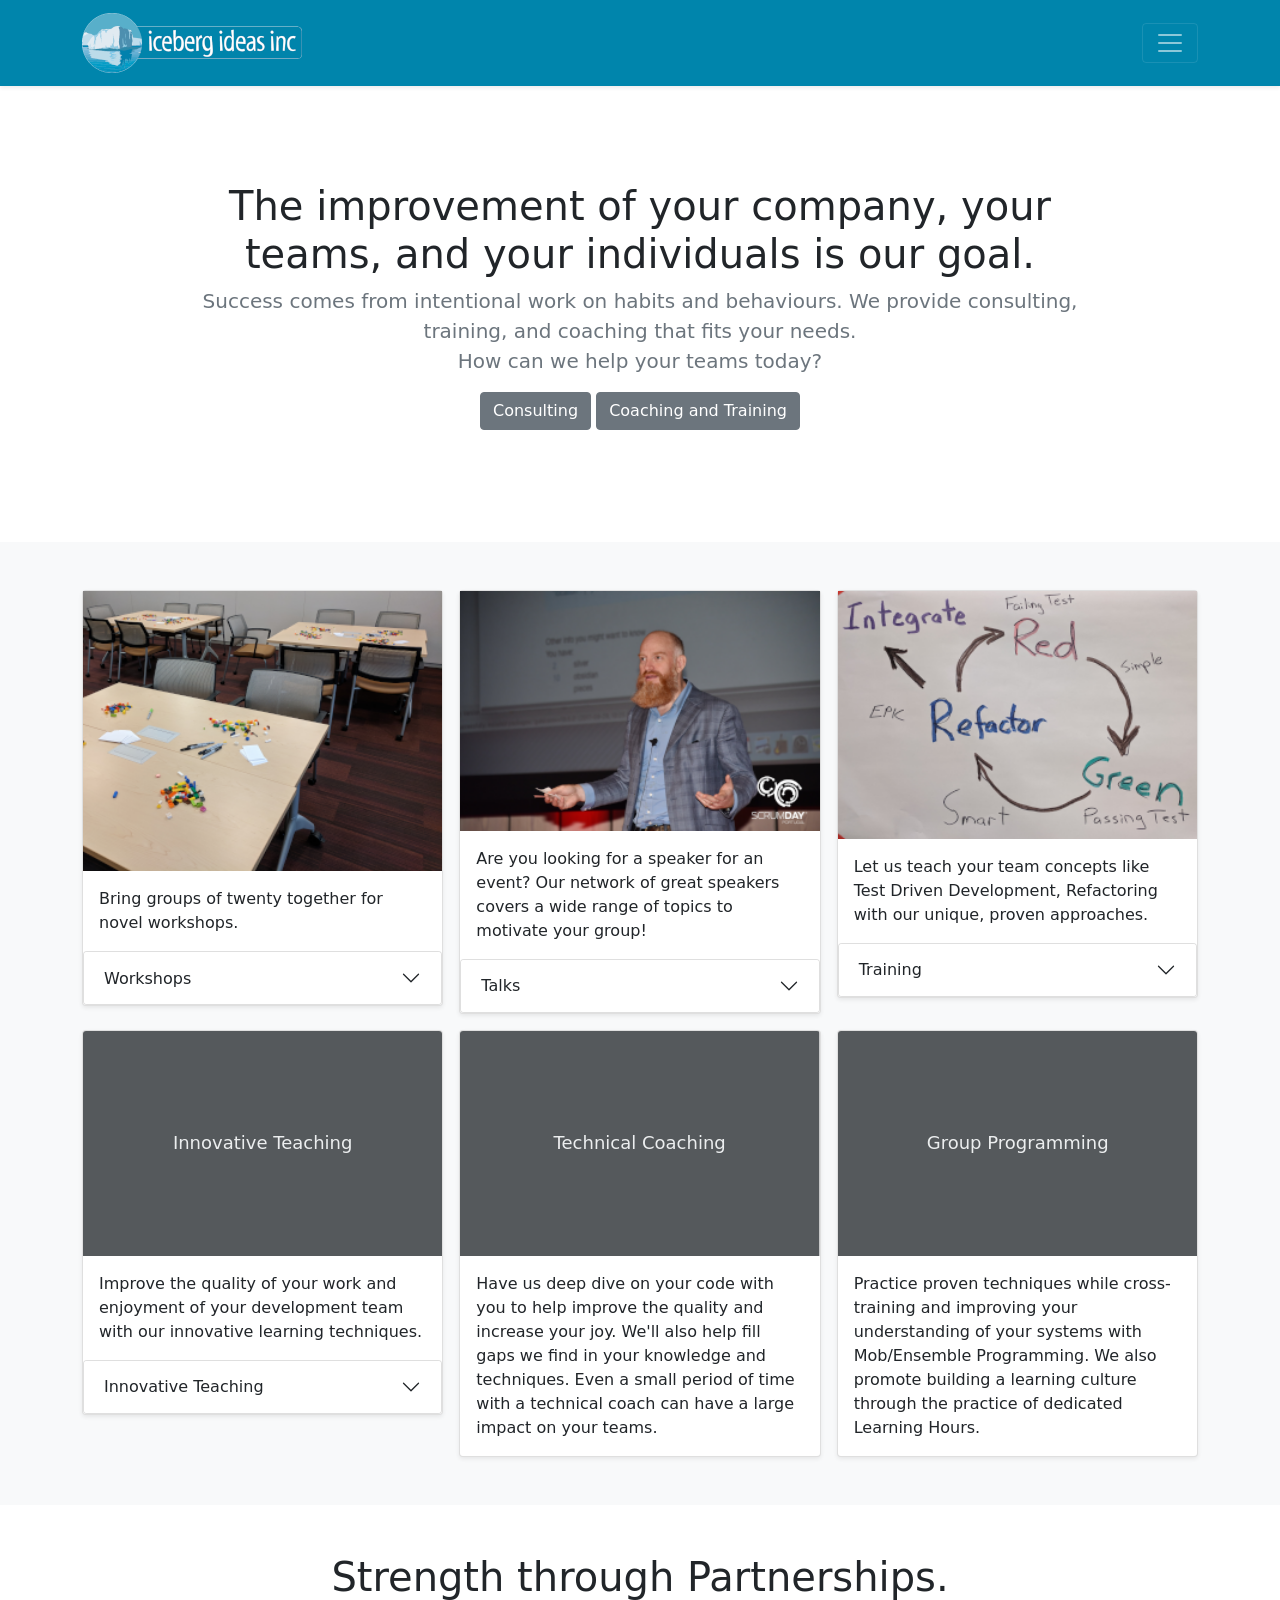
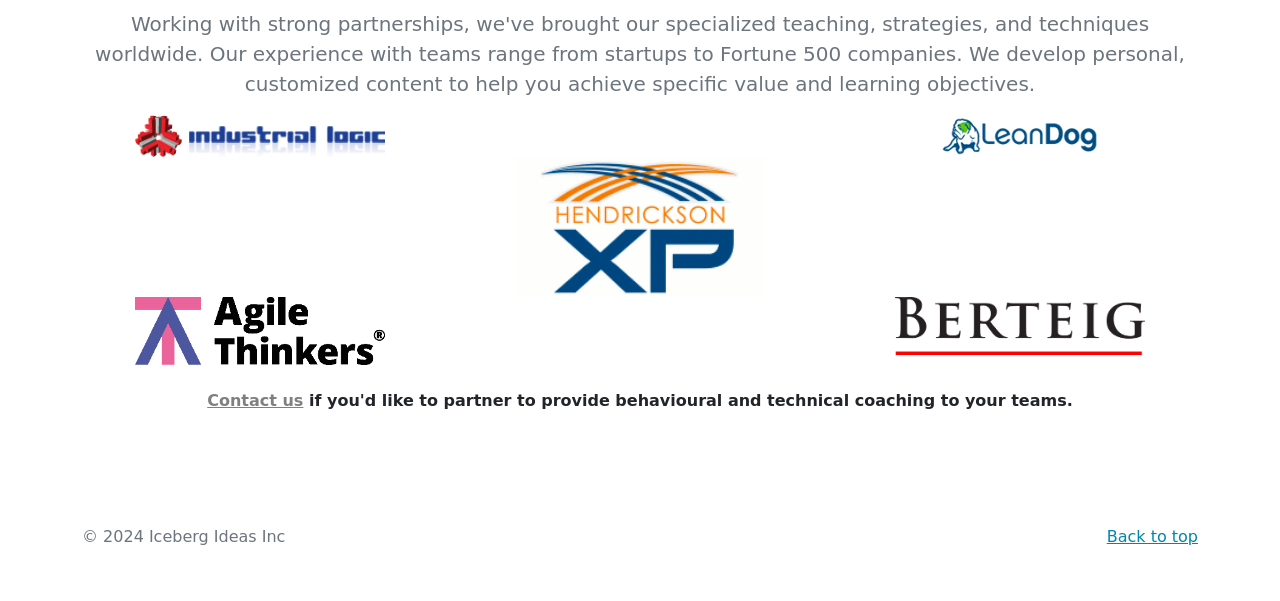
==== commit fd076a9c: "added detail to button drop downs" ====
--- a/index.html
+++ b/index.html
@@ -61,7 +61,6 @@
         <div class="container">
             <a href="#" class="navbar-brand d-flex align-items-center">
                 <img src="images/iceberg_ideas_logo.png" alt="Iceberg Ideas logo"/>
-                <!--                <strong>Iceberg Ideas</strong>-->
             </a>
             <button class="navbar-toggler" type="button" data-bs-toggle="collapse" data-bs-target="#navbarHeader"
                     aria-controls="navbarHeader" aria-expanded="false" aria-label="Toggle navigation">
@@ -77,14 +76,29 @@
             <div class="col-lg-10 col-md-10 mx-auto">
                 <h1 class="fw-light">The improvement of your company, your teams, and your individuals is our goal.</h1>
                 <p class="lead text-muted">Success comes from intentional work on habits and behaviours. We provide
-                    consulting,
-                    training, and coaching that fits your needs.<br/>How can we help your teams today?</p>
+                    consulting, training, and coaching that fits your needs.<br/>How can we help your teams today?</p>
                 <p>
-                    <!-- TODO: use collapse to provide details on consulting and coaching   -->
-                    <a href="#" class="btn btn-primary my-2" style="background-color: #0085ac">Consulting</a>
-                    <a href="#" class="btn btn-secondary my-2">Coaching and Training</a>
+                    <button class="btn btn-secondary" type="button" data-bs-toggle="collapse"
+                            data-bs-target="#collapseConsulting" aria-expanded="false" aria-controls="collapseConsulting">
+                        Consulting
+                    </button>
+                    <button class="btn btn-secondary" type="button" data-bs-toggle="collapse"
+                            data-bs-target="#collapseCoaching" aria-expanded="false" aria-controls="collapseCoaching">
+                        Coaching and Training
+                    </button>
                 </p>
-
+                <div class="collapse" id="collapseConsulting">
+                    <div class="card card-body">
+                        Iceberg Ideas has been providing IT consulting for over 20 years to companies around the world.
+                        We specialize in helping transform and modernize work processes from management through to software development teams.
+                    </div>
+                </div>
+                <div class="collapse" id="collapseCoaching">
+                    <div class="card card-body">
+                        Iceberg Ideas creates custom training and coaching for the companies it works with. We offer a full spectrum
+                        of coaching from behavioral to technical. We can help develop and deliver the impact you are looking for.
+                    </div>
+                </div>
             </div>
         </div>
     </section>
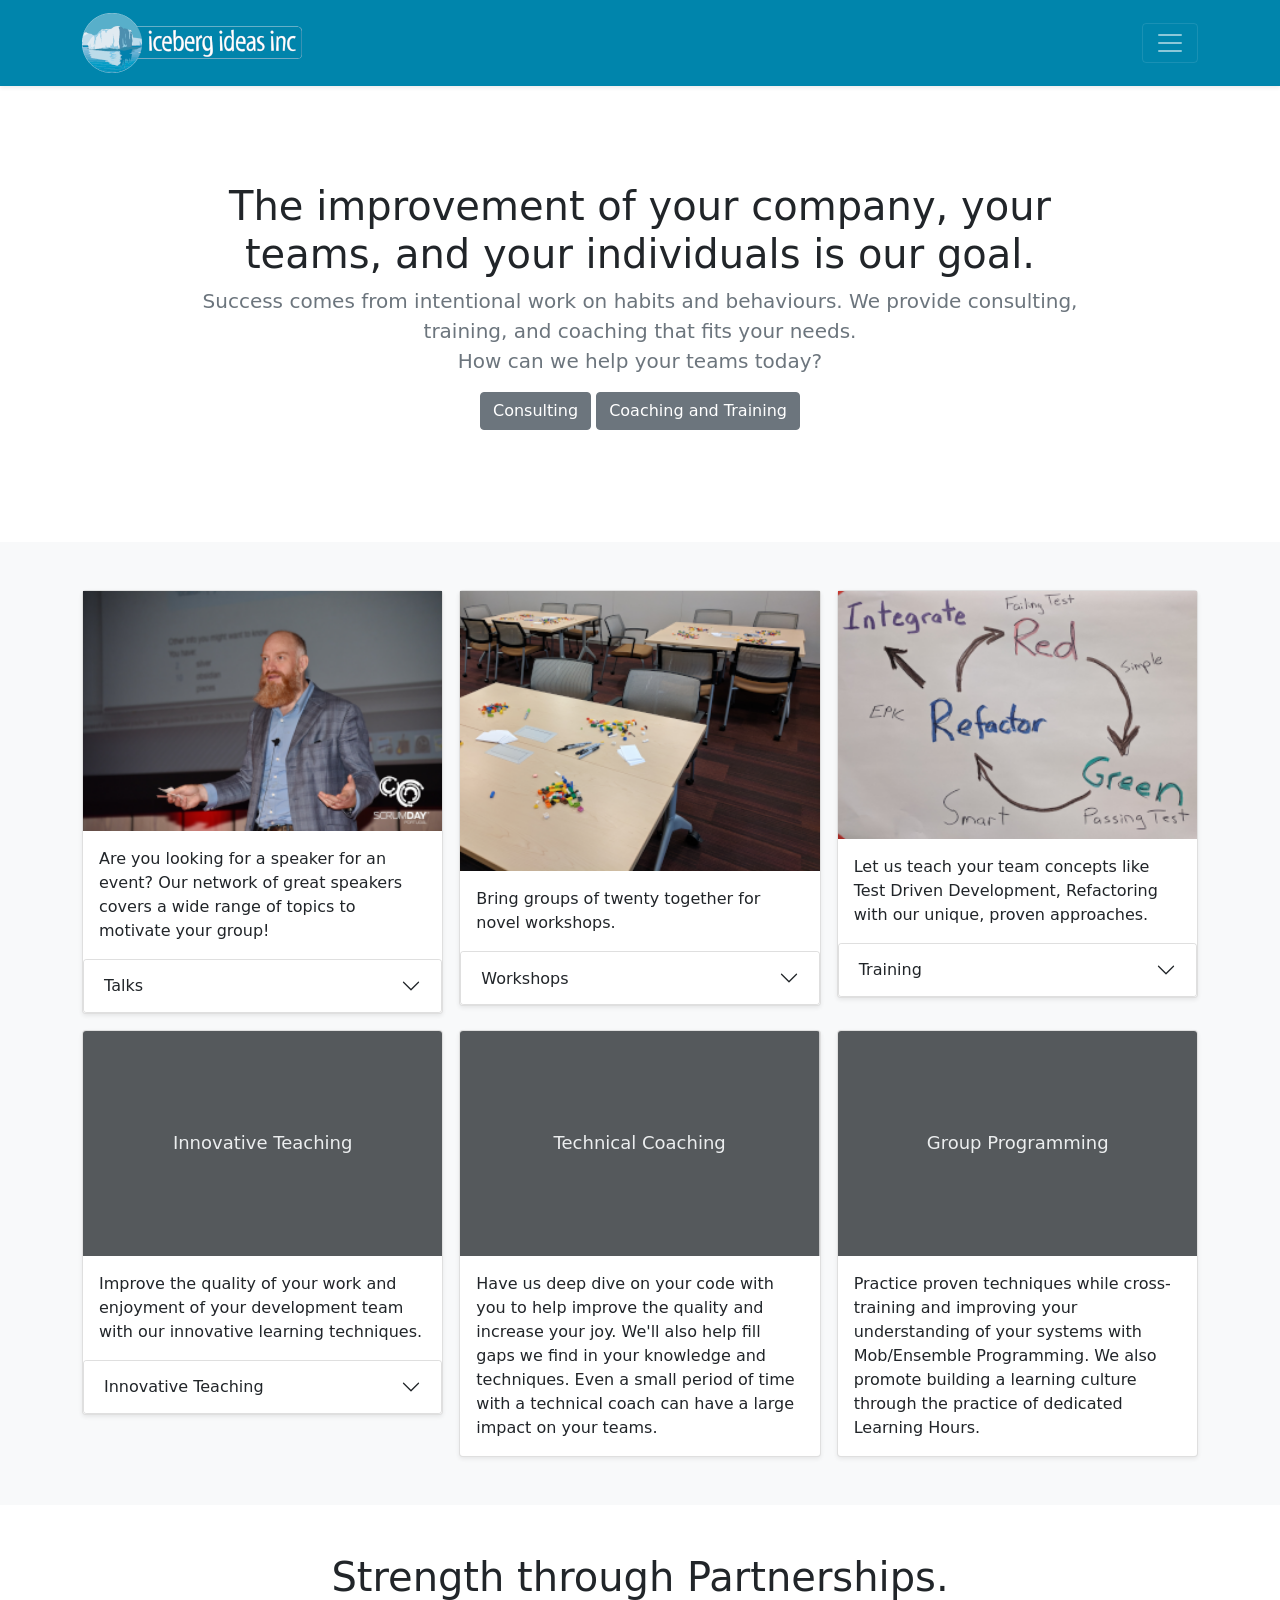
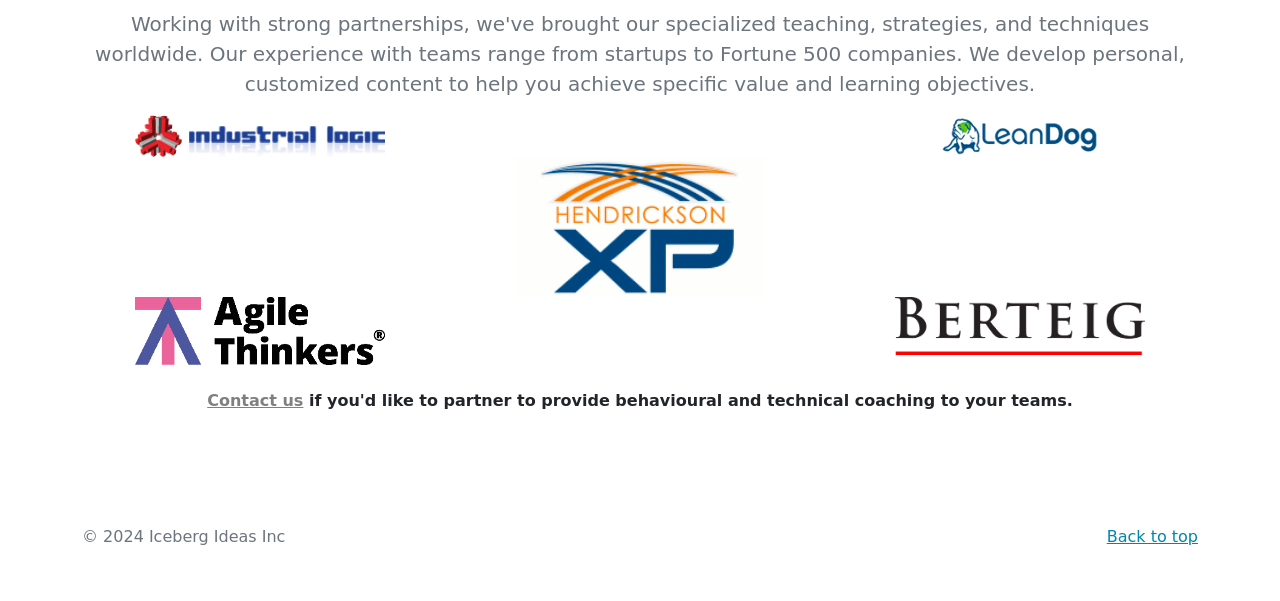
==== commit 3802d9ae: "rarranged items" ====
--- a/index.html
+++ b/index.html
@@ -79,7 +79,8 @@
                     consulting, training, and coaching that fits your needs.<br/>How can we help your teams today?</p>
                 <p>
                     <button class="btn btn-secondary" type="button" data-bs-toggle="collapse"
-                            data-bs-target="#collapseConsulting" aria-expanded="false" aria-controls="collapseConsulting">
+                            data-bs-target="#collapseConsulting" aria-expanded="false"
+                            aria-controls="collapseConsulting">
                         Consulting
                     </button>
                     <button class="btn btn-secondary" type="button" data-bs-toggle="collapse"
@@ -90,51 +91,28 @@
                 <div class="collapse" id="collapseConsulting">
                     <div class="card card-body">
                         Iceberg Ideas has been providing IT consulting for over 20 years to companies around the world.
-                        We specialize in helping transform and modernize work processes from management through to software development teams.
+                        We specialize in helping transform and modernize work processes from management through to
+                        software development teams.
                     </div>
                 </div>
                 <div class="collapse" id="collapseCoaching">
                     <div class="card card-body">
-                        Iceberg Ideas creates custom training and coaching for the companies it works with. We offer a full spectrum
-                        of coaching from behavioral to technical. We can help develop and deliver the impact you are looking for.
+                        Iceberg Ideas creates custom training and coaching for the companies it works with. We offer a
+                        full spectrum
+                        of coaching from behavioral to technical. We can help develop and deliver the impact you are
+                        looking for.
                     </div>
                 </div>
             </div>
         </div>
     </section>
 
-    <!--TODO: Something about services, conference talks-->
+    <!--TODO: Something about services -->
     <section>
         <div class="album py-5 bg-light">
             <div class="container">
 
                 <div class="row row-cols-1 row-cols-sm-2 row-cols-md-3 g-3">
-                    <div class="col">
-                        <div class="card shadow-sm">
-                            <img src="images/lego_group.png" alt="Tables setup with groups of chairs">
-                            <div class="card-body">
-                                <p class="card-text">Bring groups of twenty together for novel workshops.</p>
-                            </div>
-                            <div class="accordion">
-                                <div class="accordion-item">
-                                    <h2 class="accordion-header" id="workshops">
-                                        <button class="accordion-button collapsed" type="button"
-                                                data-bs-toggle="collapse"
-                                                data-bs-target="#collapseWorkshop" aria-expanded="false"
-                                                aria-controls="collapseWorkshop">Workshops
-                                        </button>
-                                    </h2>
-                                    <div id="collapseWorkshop" class="accordion-collapse collapse"
-                                         aria-labelledby="headingOne" data-bs-parent="#accordionExample">
-                                        <div class="accordion-body">SDEC13 - <a
-                                                href="https://www.infoq.com/presentations/tdd-lego/">TDD
-                                            LEGO</a>
-                                        </div>
-                                    </div>
-                                </div>
-                            </div>
-                        </div>
-                    </div>
                     <div class="col">
                         <div class="card shadow-sm">
                             <img src="images/speaking.png" alt="Bryan Beecham speaking on a stage"/>
@@ -177,6 +155,33 @@
                     </div>
                     <div class="col">
                         <div class="card shadow-sm">
+                            <img src="images/lego_group.png" alt="Tables setup with groups of chairs">
+                            <div class="card-body">
+                                <p class="card-text">Bring groups of twenty together for novel workshops.</p>
+                            </div>
+                            <div class="accordion">
+                                <div class="accordion-item">
+                                    <h2 class="accordion-header" id="workshops">
+                                        <button class="accordion-button collapsed" type="button"
+                                                data-bs-toggle="collapse"
+                                                data-bs-target="#collapseWorkshop" aria-expanded="false"
+                                                aria-controls="collapseWorkshop">Workshops
+                                        </button>
+                                    </h2>
+                                    <div id="collapseWorkshop" class="accordion-collapse collapse"
+                                         aria-labelledby="headingOne" data-bs-parent="#accordionExample">
+                                        <div class="accordion-body">SDEC13 - <a
+                                                href="https://www.infoq.com/presentations/tdd-lego/">TDD
+                                            LEGO</a>
+                                        </div>
+                                    </div>
+                                </div>
+                            </div>
+                        </div>
+                    </div>
+
+                    <div class="col">
+                        <div class="card shadow-sm">
                             <img src="images/tdd_cycle.png" alt="Test Driven Development (TDD) hand drawn chart"/>
                             <div class="card-body">
                                 <p class="card-text">Let us teach your team concepts like Test Driven Development,
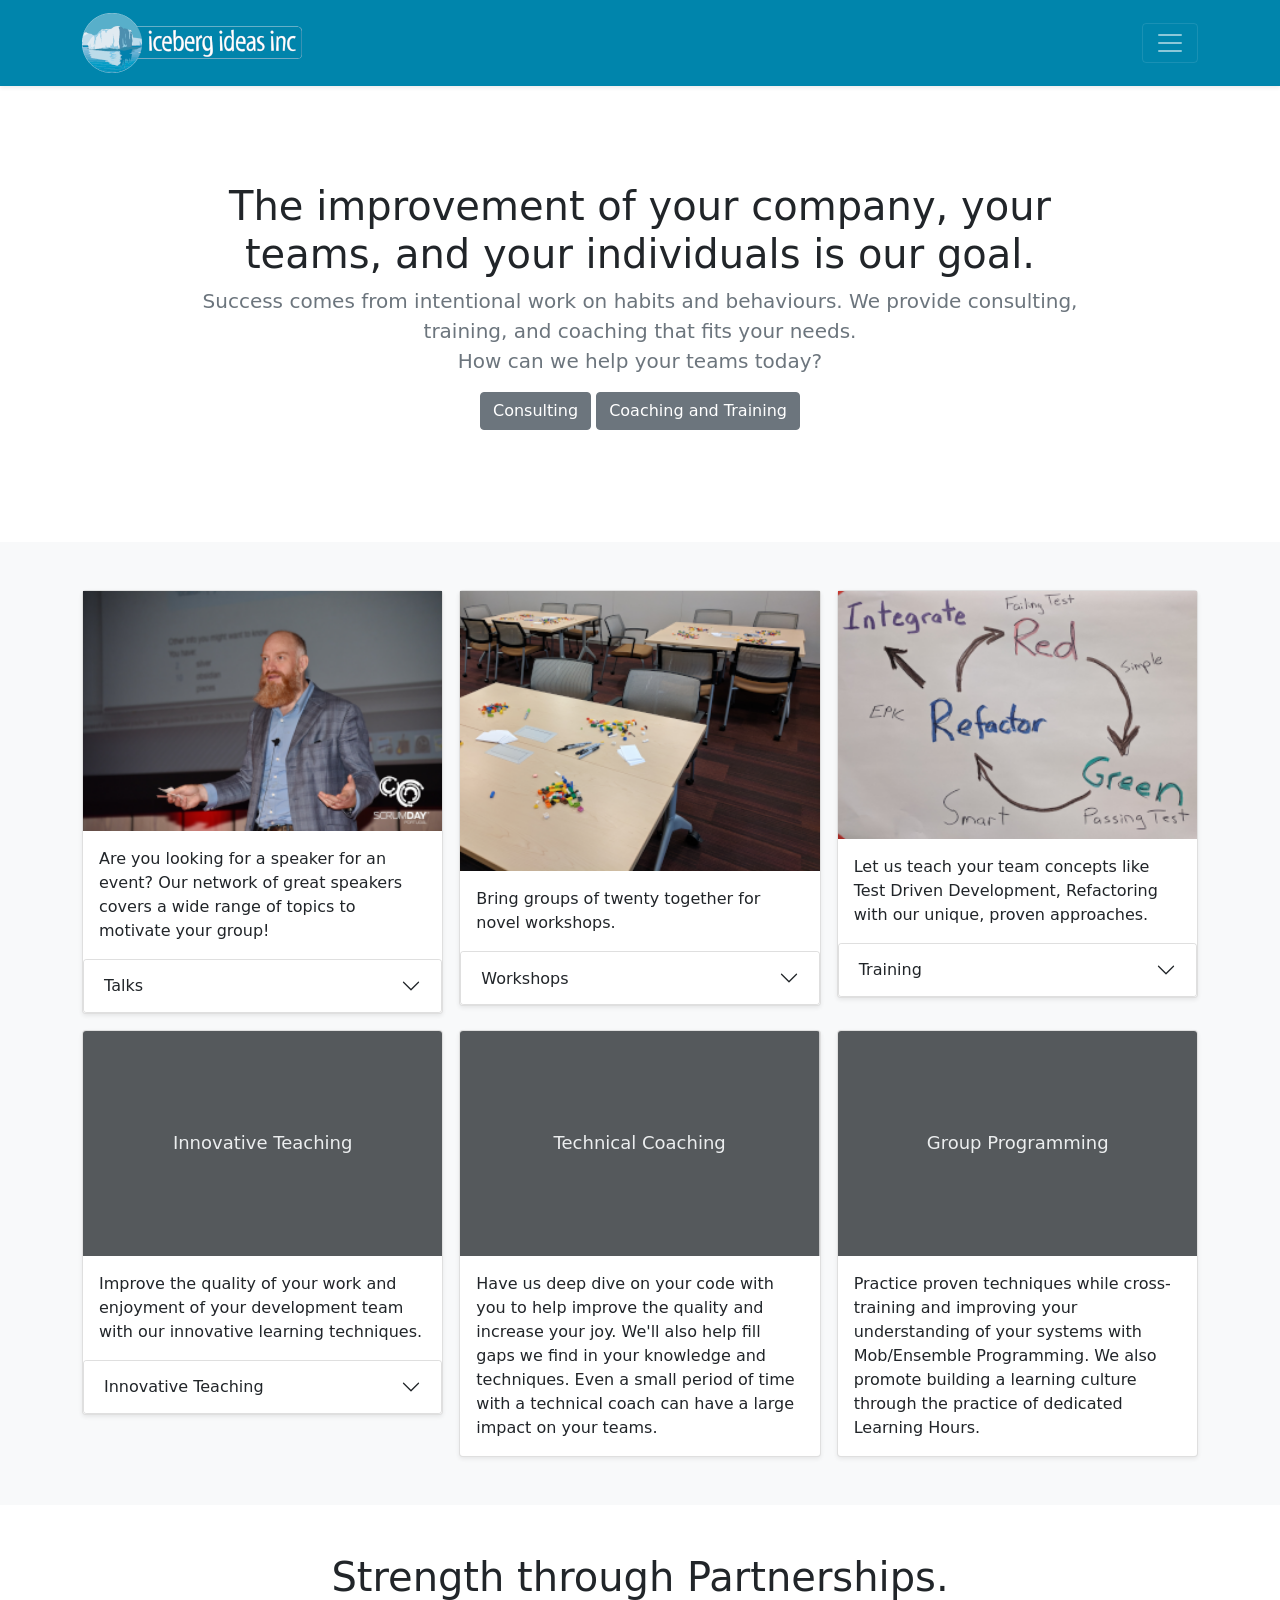
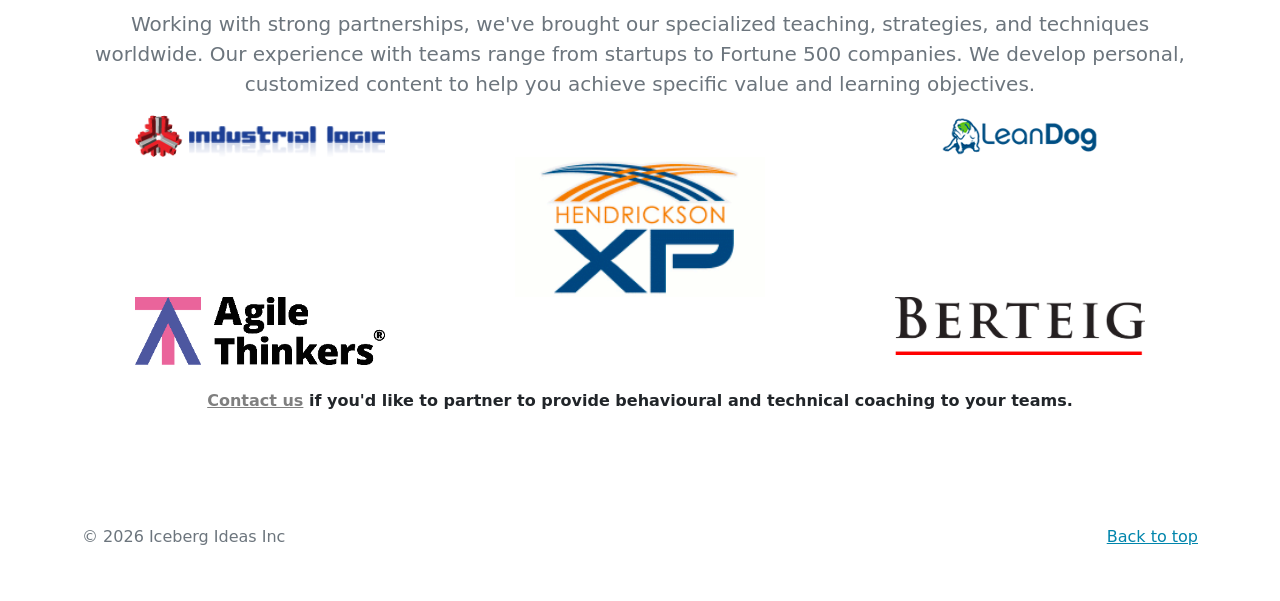
==== commit e30ef5e4: "Updated copyright" ====
--- a/index.html
+++ b/index.html
@@ -334,7 +334,7 @@
         <p class="float-end mb-1">
             <a href="#">Back to top</a>
         </p>
-        <p class="mb-1">&copy; 2024 Iceberg Ideas Inc</p>
+        <p class="mb-1">&copy; 2026 Iceberg Ideas Inc</p>
     </div>
 </footer>
 
